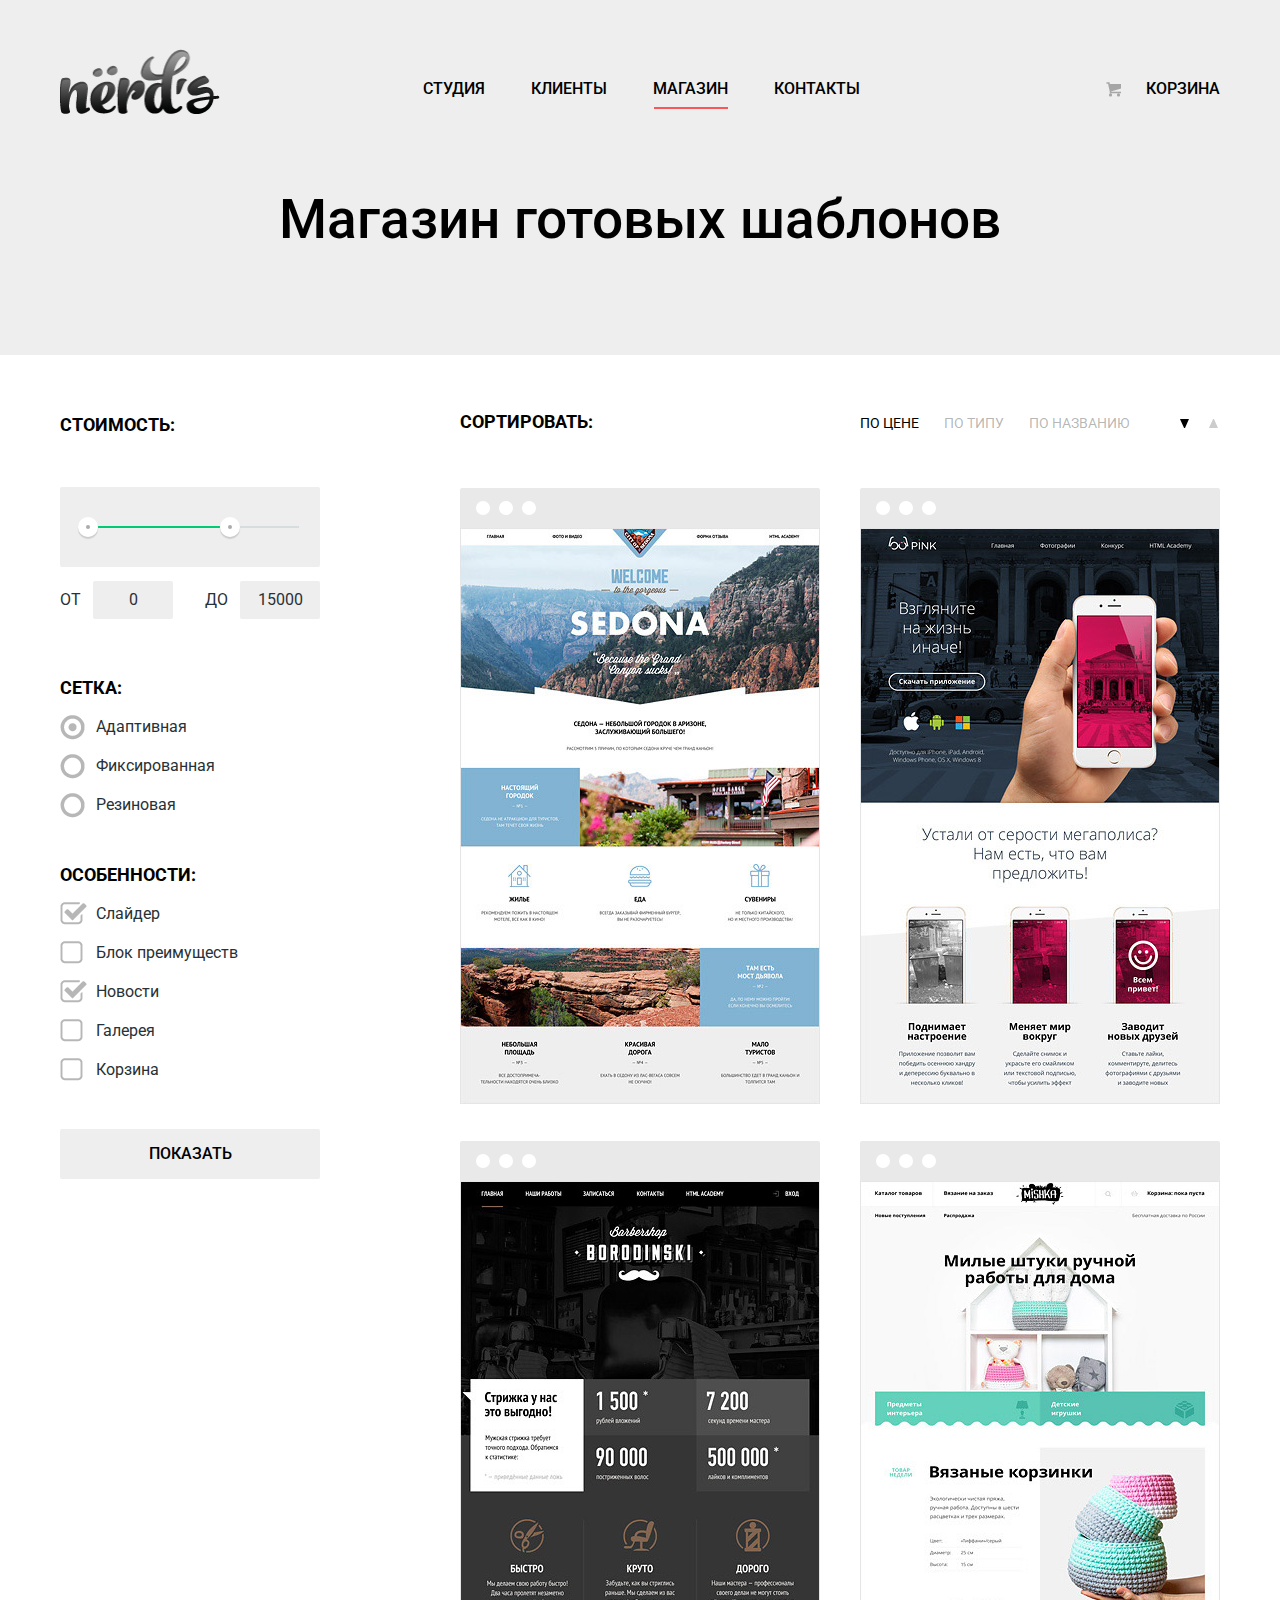
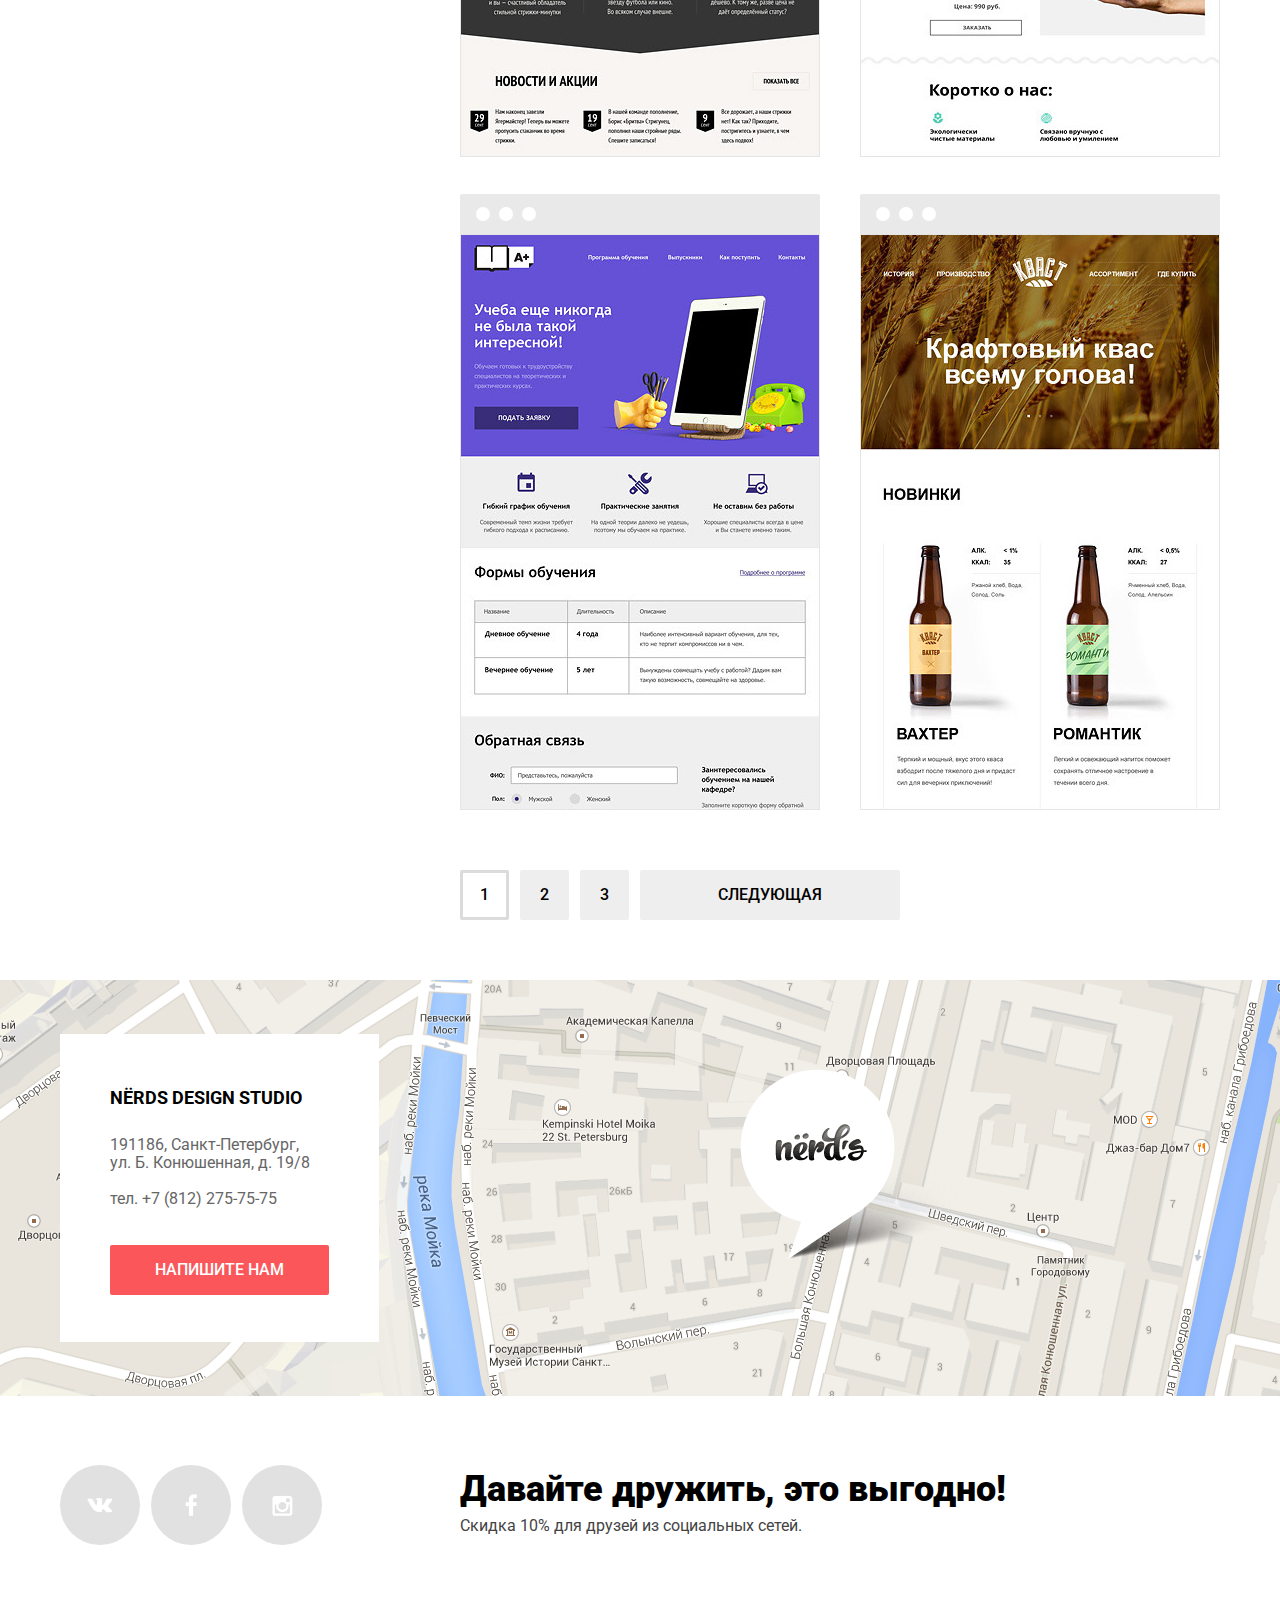
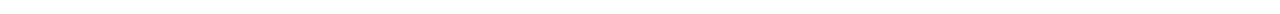
==== catalog.html @ 7534e565 "Готовый проект" ====
<!DOCTYPE html>
<html lang="ru">
  <head>
    <meta charset="utf-8">
    <title>HTML Academy: Нёрдс</title>
    <link href="https://fonts.googleapis.com/css?family=Roboto:400,500,700&amp;subset=cyrillic" rel="stylesheet">
    <link href="css/style.css" rel="stylesheet">
  </head>
  <body>

    <header>
      <div class="section  header">
        <div class="section-inner  header-inner">
          <a class="header-logo  header-logo-catalog" href="index.html">
            <img  src="img/nerds-logo.png" width="160" height="65" alt="Нёрдс">
          </a>
          <nav class="main-navigation">
            <ul>
              <li>
                <a href="#">СТУДИЯ</a>
              </li>
              <li>
                <a href="#">КЛИЕНТЫ</a>
              </li>
              <li class="active-3">
                <a>МАГАЗИН</a>
              </li>
              <li>
                <a href="#">КОНТАКТЫ</a>
              </li>
            </ul>
          </nav>
          <div class="user-block">
            <a class="login" href="#">КОРЗИНА</a>
          </div>
        </div>
      </div>
    </header>

    <main>
      <div class="section  catalog-directions">
        <div class="section-inner  catalog-subtitle">
          <h1>Магазин готовых шаблонов</h1>
        </div>
      </div>

      <div class="section  catalog">
        <div class="section-inner  catalog-inner">
          <form class="catalog-filter" action="https://echo.htmlacademy.ru" method="get">
            <fieldset class="field  range-filter">
              <legend class="heading">Стоимость:</legend>
              <div class="range-controls">
                <div class="scale">
                  <div class="bar"></div>
                </div>
                <div class="toggle  toggle-min"></div>
                <div class="toggle  toggle-max"></div>
              </div>
              <div class="price-controls">
                <label class="min-price">от
                  <input name="min-price" type="text" value="0">
                </label>
                <label class="max-price">до
                  <input name="max-price" type="text" value="15000">
                </label>
              </div>
            </fieldset>

            <fieldset class="field  selection-grid">
              <legend class="heading">Сетка:</legend>
              <ul>
                <li>
                  <label class="login-radio">
                    <input type="radio" id="feature-dot-1" name="features" checked>
                    <span class="radio-indicator  radio-indicator-1"></span>
                    Адаптивная
                  </label>
                </li>
                <li>
                  <label class="login-radio">
                    <input type="radio" id="feature-dot-2" name="features">
                    <span class="radio-indicator  radio-indicator-2"></span>
                    Фиксированная
                  </label>
                </li>
                <li>
                  <label class="login-radio">
                    <input type="radio" id="feature-dot-3" name="features">
                    <span class="radio-indicator  radio-indicator-3"></span>
                    Резиновая
                  </label>
                </li>
              </ul>
            </fieldset>

            <fieldset class="field  selection-specification">
              <legend class="heading">Особенности:</legend>
              <ul>
                <li>
                  <label class="login-checkbox">
                    <input type="checkbox" id="specification-tick-1" name="specification-1" checked>
                    <span class="checkbox-indicator  checkbox-indicator-1"></span>
                    Слайдер
                  </label>
                </li>
                <li>
                  <label class="login-checkbox">
                    <input type="checkbox" id="specification-tick-2" name="specification-2">
                    <span class="checkbox-indicator  checkbox-indicator-2"></span>
                    Блок преимуществ
                  </label>
                </li>
                <li>
                  <label class="login-checkbox">
                    <input type="checkbox" id="specification-tick-3" name="specification-3" checked>
                    <span class="checkbox-indicator  checkbox-indicator-3"></span>
                    Новости
                  </label>
                </li>
                <li>
                  <label class="login-checkbox">
                    <input type="checkbox" id="specification-tick-4" name="specification-4">
                    <span class="checkbox-indicator  checkbox-indicator-4"></span>
                    Галерея
                  </label>
                </li>
                <li>
                  <label class="login-checkbox">
                    <input type="checkbox" id="specification-tick-5" name="specification-5">
                    <span class="checkbox-indicator  checkbox-indicator-5"></span>
                    Корзина
                  </label>
                </li>
              </ul>
            </fieldset>
            <button class="button  catalog-btn" type="submit">показать</button>
          </form>

          <section class="catalog-section">
            <div class="sorting">
              <h4>Сортировать:</h4>
              <a class="activity  activity-1">По цене</a>
              <a class="activity  activity-2" href="#">По типу</a>
              <a class="activity  activity-3" href="#">По названию</a>
              <span class="icon-1  icon-1-activity"></span>
              <span class="icon-2  icon-2-activity"></span>
            </div>

            <div class="catalog-list">
              <div class="catalog-item-img">
                <div class="catalog-item-decor"></div>
                <img src="img/img-sedona.jpg" alt="SEDONA" width="360" height="567">
                <div class="catalog-item-description">
                  <a href="#">SEDONA</a>
                  <p>Информационный сайт для туристов</p>
                  <button class="button  catalog-item-buy">9 900 руб.</button>
                </div>
              </div>

              <div class="catalog-item-img">
                <div class="catalog-item-decor"></div>
                <img src="img/img-pink.jpg" alt="PINK APP" width="360" height="567">
                <div class="catalog-item-description">
                  <a href="#">PINK APP</a>
                  <p>Продуктовый лендинг приложения для iOS и Android</p>
                  <button class="button  catalog-item-buy">9 900 руб.</button>
                </div>
              </div>

              <div class="catalog-item-img">
                <div class="catalog-item-decor"></div>
                <img src="img/img-barbershop.jpg" alt="BARBERSHOP" width="360" height="567">
                <div class="catalog-item-description">
                  <a href="#">BARBERSHOP</a>
                  <p>Сайт салоны красоты. Для мужчин, да.</p>
                  <button class="button  catalog-item-buy">9 900 руб.</button>
                </div>
              </div>

              <div class="catalog-item-img">
                <div class="catalog-item-decor"></div>
                <img src="img/img-mishka.jpg" alt="MISHKA" width="360" height="567">
                <div class="catalog-item-description">
                  <a href="#">MISHKA</a>
                  <p>Интернет-магазин вязанных игрушек</p>
                  <button class="button  catalog-item-buy">9 900 руб.</button>
                </div>
              </div>

              <div class="catalog-item-img">
                <div class="catalog-item-decor"></div>
                <img src="img/img-aplus.jpg" alt="A PLUS" width="360" height="567">
                <div class="catalog-item-description">
                  <a href="#">A PLUS</a>
                  <p>Лендинг курсов повышения квалификации</p>
                  <button class="button  catalog-item-buy">9 900 руб.</button>
                </div>
              </div>

              <div class="catalog-item-img">
                <div class="catalog-item-decor"></div>
                <img src="img/img-kvast.jpg" alt="КВАСТ" width="360" height="567">
                <div class="catalog-item-description">
                  <a href="#">КВАСТ</a>
                  <p>Промо-сайт производителя крафтового кваса</p>
                  <button class="button  catalog-item-buy">9 900 руб.</button>
                </div>
              </div>
            </div>

            <div class="paginator">
                <a class="button  disabled" href="#1">1</a>
                <a class="button  current" href="#2">2</a>
                <a class="button  current" href="#3">3</a>
                <a class="button  next" href="#next">Следующая</a>
            </div>
          </section>
        </div>
      </div>
    </main>

    <footer>
      <div class="section-footer  section-footer-map"></div>
      <div class="section  footer">
        <div class="section-inner  footer-inner">
          <div class="contact-info  contact-info-inner">
            <h3 class="index-info-title">NЁRDS DESIGN STUDIO</h3>
            <p class="address">191186, Санкт-Петербург,<br>
                ул. Б. Конюшенная, д. 19/8</p>
            <p class="contact-tel">тел. +7 (812) 275-75-75</p>
            <button class="button  index-info-button">напишите нам</button>
          </div>

          <div class="footer-content">
            <p class="statement"><b>Давайте дружить, это выгодно!</b></p>
            <p class="declaration">Скидка 10% для друзей из социальных сетей.</p>
          </div>
          <div class="footer-socials">
            <a href="#" class="social-btn  social-btn-vk">В контакте</a>
            <a href="#" class="social-btn  social-btn-fb">Фейсбук</a>
            <a href="#" class="social-btn  social-btn-inst">Инстаграм</a>
          </div>
        </div>
      </div>
    </footer>

    <div class="modal-content">
      <button class="modal-content-close" type="button" title="Закрыть">Закрыть</button>
      <h2 class="modal-content-title">Напишите нам</h2>
      <form class="write-form" action="https://echo.htmlacademy.ru" method="post">
        <div class="write-form-field-1">
          <label for="text-name">Ваше имя:</label><br>
          <input type="text" id="text-name" name="name" value="" placeholder="Представьтесь, пожалуйста">
        </div>
        <div class="write-form-field-2">
          <label for="text-e-mail">Ваш e-mail:</label><br>
          <input type="text" id="text-e-mail" name="e-mail" value="" placeholder="Для отправки ответа">
        </div>
        <div class="write-form-field-3">
          <label for="text-letter">Текст письма:</label><br>
          <input type="text" id="text-letter" name="letter" value="" placeholder="В свободной форме">
        </div>
        <button class="button  write-info-button" type="submit">отправить</button>
      </form>
    </div>
    <div class="modal-overlay"></div>

    <script src="js/script.js"></script>

  </body>
</html>
---- css/style.css ----
body {
  min-width: 1200px;
  margin: 0;
  padding: 0;
  font-family: "Roboto", "Arial", sans-serif;
  color: #000000;
}

/*--------------------------------------*/

.sprite {
  background-image: url("../img/sprite.png");
  background-repeat: no-repeat;
  display: block;
}

.sprite-checkbox-of {
  width: 23px;
  height: 23px;
  background-position: -30px -30px;
}

.sprite-checkbox-on {
  width: 27px;
  height: 23px;
  background-position: -113px -30px;
}

.sprite-close-cross {
  width: 21px;
  height: 21px;
  background-position: -200px -30px;
}

.sprite-fb-icon {
  width: 12px;
  height: 22px;
  background-position: -200px -111px;
}

.sprite-fb-icon-down {
  width: 12px;
  height: 22px;
  background-position: -30px -193px;
}

.sprite-icon-basket {
  width: 15px;
  height: 15px;
  background-position: -102px -193px;
}

.sprite-insta-icon {
  width: 21px;
  height: 21px;
  background-position: -177px -193px;
}

.sprite-insta-icon-down {
  width: 21px;
  height: 21px;
  background-position: -281px -30px;
}

.sprite-radio-off {
  width: 25px;
  height: 25px;
  background-position: -272px -111px;
}

.sprite-radio-on {
  width: 25px;
  height: 25px;
  background-position: -258px -196px;
}

.sprite-sort-down {
  width: 9px;
  height: 9px;
  background-position: -30px -281px;
}

.sprite-sort-up {
  width: 9px;
  height: 9px;
  background-position: -99px -281px;
}

.sprite-vk-icon {
  width: 26px;
  height: 15px;
  background-position: -168px -281px;
}

.sprite-vk-icon-down {
  width: 26px;
  height: 15px;
  background-position: -254px -281px;
}

/*=======================index.html=====================*/

h1, h2, h3, h4, p {
  margin: 0;
  padding: 0;
}

img {
  max-width: 100%;
  height: auto;
}

.section {
  min-width: 1200px;
}

.header {
  background-color: #eeeeee;
}

.section-inner {
  width: 1160px;
  margin: 0 auto;
  padding: 0 20px;
}

.header-inner {
  border-top: 1px solid transparent;
}

.section-inner::after {
  display: table;
  content: "";
  clear: both;
}

.header-logo {
  float: left;
  width: 160px;
  height: 65px;
  margin-top: 48px;
  margin-right: 40px;
}

.header-logo-catalog:hover {
  opacity: 0.8;
}

.header-logo-catalog:active {
  opacity: 0.3;
}

/*=====================main-navigation========================*/

.main-navigation {
  float: left;
  width: 600px;
  text-align: right;
}

.main-navigation ul {
  margin: 0;
  padding: 0;
  font-size: 0;
  list-style: none;
}

.main-navigation li {
  display: inline-block;
  vertical-align: top;
  font-size: 16px;
  font-weight: 500;
  line-height: 30px;
}

.main-navigation a {
  display: block;
  margin-top: 73px;
  margin-left: 46px;
  color: #000000;
  text-decoration: none;
}

.main-navigation a:hover {
  color: #fb565a;
}

.main-navigation a:active {
  color: rgba(0, 0, 0, 0.3);
}

.main-navigation .active-3 {
  position: relative;
}

.main-navigation .active-3::after {
  position: absolute;
  content: "";
  bottom: -5px;
  right: 0px;
  width: 74px;
  height: 2px;
  background-color: #fb565a;
}

.main-navigation .active-3 a:hover {
  color: #000000;
}
/*==========================================================*/

.user-block {
  float: right;
  margin-top: 73px;
}

.login {
  position: relative;
  display: inline-block;
  vertical-align: top;
  padding-left: 50px;
  font-size: 16px;
  font-weight: 500;
  line-height: 30px;
  color: #000000;
  text-decoration: none;
}

.login:hover {
  color: #fb565a;
}

.login:active {
  color: rgba(0, 0, 0, 0.3);
}

.login::before {
  position: absolute;
  content: "";
  top: 8px;
  left: 10px;
  width: 15px;
  height: 15px;
  background: url("../img/sprite.png") no-repeat;
  background-position: -102px -193px;
  opacity: 0.3;
}

/*======================slaider=======================*/

.slider {
  margin-bottom: 80px;
  background-color: #eeeeee;
}

.slider-inner {
  position: relative;
}

.slide-toggle {
  display: none;
}

.slider-dots {
  position: absolute;
  top: 322px;
  left: 549px;
  z-index: 100;
  width: 105px;
  height: 10px;
  line-height: 0;
  text-align: center;
}

.slider-dots label {
  display: inline-block;
  vertical-align: top;
  width: 4px;
  height: 4px;
  margin: 0 12px;
  background: #ffffff;
  border: 2px solid #ffffff;
  border-radius: 50%;
  cursor: pointer;
  box-shadow: 0 0 0 5px #ffffff;
}

.slider-toggle-1:checked ~ .slider-dots label:nth-child(1),
.slider-toggle-2:checked ~ .slider-dots label:nth-child(2),
.slider-toggle-3:checked ~ .slider-dots label:nth-child(3) {
  border-color: #c1c1c1;
}

.slider-item {
  display: none;
}

.slider-toggle-1:checked ~ .slider-list .slider-item-1,
.slider-toggle-2:checked ~ .slider-list .slider-item-2,
.slider-toggle-3:checked ~ .slider-list .slider-item-3 {
  display: block;
}

.slider-item-image {
  float: right;
  width: 760px;
  height: 431px;
}

/*========================text slider=======================*/

.slider-item-text {
  padding-top: 78px;
}

.statement {
  margin: 0;
  margin-bottom: 24px;
  padding: 0;
  font-size: 55px;
  font-weight: 500;
  line-height: 55px;
  color: #000000;
}

.declaration {
  margin: 0;
  padding: 0;
  font-size: 16px;
  font-weight: 400;
  line-height: 24px;
  color: #283136;
}

.button {
  display: inline-block;
  vertical-align: top;
  padding-top: 13px;
  padding-bottom: 16px;
  font-size: 16px;
  font-weight: 500;
  font-family: "Roboto", "Arial", sans-serif;
  line-height: 18px;
  color: #ffffff;
  background-color: #fb565a;
  text-transform: uppercase;
  text-decoration: none;
  text-align: center;
  border: none;
  outline: none;
  cursor: pointer;
  border-top: 3px solid transparent;
  border-radius: 2px;
}

.button:hover {
  background-color: #e74246;
}

.button:active {
  color: rgba(255, 255, 255, 0.3);
  background-color: #d7373b;
  border-top-color: #c13135;
}

.slider-button {
  width: 240px;
  margin-top: 39px;
}

.slider-item-text-2,
.slider-item-text-3 {
  position: absolute;
}

/*======================directions=========================*/

.directions-inner::after {
  display: block;
  content: "";
  clear: both;
  height: 2px;
  background: #eeeeee;
}

.features {
  float: left;
  width: 300px;
  margin-right: 100px;
  margin-bottom: 80px;
}

.features:last-child {
  margin-right: 0;
}

.features-title {
  margin-top: 20px;
  margin-bottom: 15px;
  font-size: 24px;
  font-weight: 700;
  line-height: 30px;
}

.features p {
  margin-bottom: 31px;
  font-size: 16px;
  font-weight: 400;
  line-height: 24px;
  color: #283136;
}

.features .button {
  width: 160px;
}

.btn-apps {
  background-color: #00ca74;
}

.btn-apps:hover {
  background-color: #00bc6c;
}

.btn-apps:active {
  color: rgba(255, 255, 255, 0.3);
  background-color: #00aa62;
  border-top-color: #009958;
}

.btn-presentations {
  background-color: #efc84a;
}

.btn-presentations:hover {
  background-color: #eab534;
}

.btn-presentations:active {
  color: rgba(255, 255, 255, 0.3);
  background-color: #e5a722;
  border-top-color: #ce961f;
}

/*===================company-description============*/

.company-description-inner::after {
  display: block;
  content: "";
  clear: both;
  height: 2px;
  background: #eeeeee;
}

.index-content-left {
  float: left;
  width: 760px;
}

.index-content-left .statement {
  margin-top: 76px;
  margin-bottom: 31px;
  font-size: 45px;
  font-weight: 500;
  line-height: 45px;
}

.index-content-left .declaration {
  margin-bottom: 37px;
}

.subtitle {
  margin-bottom: 23px;
  font-size: 16px;
  font-weight: 700;
  line-height: 24px;
}

.list-description ul {
  margin: 0;
  padding: 0;
  font-size: 0;
  color: #283136;
  list-style: none;
}

.list-description li {
  position: relative;
  font-size: 16px;
  font-weight: 400;
  line-height: 24px;
}

.list {
  margin-bottom: 23px;
  padding-left: 36px;
}

.list::before {
  position: absolute;
  content: "";
  top: 11px;
  left: 1px;
  width: 25px;
  height: 2px;
  background-color: #fb565a;
}

/*==============================content-right===================*/

.index-content-right {
  float: right;
  width: 360px;
}

.index-logo {
  width: 360px;
  height: 208px;
  margin-top: 40px;
  margin-bottom: 34px;
}

.index-content-right .subtitle {
  margin-bottom: 44px;
  text-align: center;
}

.list-description-right::after {
  display: table;
  content: "";
  clear: both;
  margin-bottom: 74px;
}

.block {
  float: left;
  width: 120px;
}

.block-upper {
  margin-bottom: 19px;
}

.block-lower {
  margin-bottom: 1px;
  font-size: 16px;
  font-weight: 400;
  line-height: 18px;
  color: #283136;
}

/*=============================partners========================*/

.partners {
  margin-bottom: 80px;
}

.partners-inner::after {
  display: block;
  content: "";
  clear: both;
  height: 2px;
  margin-top: 44px;
  background-color: #eeeeee;
}

.partners-logo {
  display: inline-block;
  vertical-align: top;
  opacity: 0.2;
}

.line {
  display: inline-block;
  vertical-align: top;
  width: 2px;
  height: 52px;
  margin-top: 64px;
  background: #eeeeee;
}

.partners-logo:hover {
  opacity: 1;
}

.partners-logo:active {
  opacity: 0.1;
}

.partners-logo-1 {
  width: 199px;
  height: 68px;
  margin-top: 62px;
  margin-left: 31px;
  margin-right: 46px;
}

.partners-logo-2 {
  width: 209px;
  height: 86px;
  margin-top: 46px;
  margin-left: 41px;
  margin-right: 40px;
}

.partners-logo-3 {
  width: 185px;
  height: 52px;
  margin-top: 65px;
  margin-left: 53px;
  margin-right: 52px;
}

.partners-logo-4 {
  width: 173px;
  height: 84px;
  margin-top: 52px;
  margin-left: 59px;
}

/*================footer-map========================*/

.section-footer-map {
  height: 416px;
  background: url("../img/map-marker.png") center top no-repeat;
}

/*================footer-map-inner========================*/

.footer-inner {
  position: relative;
  padding-top: 69px;
  padding-bottom: 69px;
}

.footer-inner::after {
  display: table;
  content: "";
  clear: both;
}

.contact-info {
  position: absolute;
  top: -362px;
  z-index: 5;
  width: 319px;
  height: 308px;
  padding: 0 50px;
  padding-top: 49px;
  background: #ffffff;
  box-sizing: border-box;
}

.index-info-title {
  margin-bottom: 23px;
  font-size: 18px;
  font-weight: 700;
  line-height: 30px;
}

.contact-info p {
  font-size: 16px;
  font-weight: 400;
  line-height: 18px;
  color: #666666;
}

.address {
  margin-bottom: 18px;
}

.contact-tel {
  margin-bottom: 37px;
}

.index-info-button {
  width: 100%;
}

/*====================footer-socials====================*/

.footer-content {
  float: right;
  width: 760px;
  margin-top: 6px;
}

.footer-content .statement {
  margin-bottom: 8px;
  font-size: 36px;
  font-weight: 700;
  line-height: 36px;
}

.footer-content .declaration {
  font-size: 16px;
  font-weight: 400;
  line-height: 22px;
  color: #444444;
}

.footer-socials {
  width: 280px;
  text-align: center;
}

.social-btn {
  float: left;
  width: 80px;
  height: 80px;
  margin-right: 11px;
  font-size: 0;
  background: #e1e1e1 url("../img/sprite.png") no-repeat center;
  text-decoration: none;
  border-radius: 50%;
}

.social-btn:hover {
  background-color: #e74246;
}

.social-btn:active {
  background-color: #d7373b;
}

.social-btn-vk {
  background-position: -141px -248px;
}

.social-btn-vk:active {
  background-position: -227px -248px;
}

.social-btn-fb {
  background-position: -166px -82px;
}

.social-btn-fb:active {
  background-position: 4px -164px;
}

.social-btn-inst {
  background-position: -147px -163px;
}

.social-btn-inst:active {
  background-position: -251px 0;
}

/*=============================modal-content======================*/

.modal-content {
  position: fixed;
  left: 50%;
  top: 0;
  z-index: 100;
  width: 960px;
  min-height: 590px;
  margin-left: -481px;
  padding-top: 67px;
  padding-left: 100px;
  padding-right: 100px;
  background: #ffffff;
  box-sizing: border-box;
  box-shadow: 0 20px 40px rgba(0, 1, 1, 0.75);
  display: none;
}

.modal-content-show {
  display: block;
}

.modal-content-close {
  position: absolute;
  top: 78px;
  right: 90px;
  width: 21px;
  height: 21px;
  font-size: 0;
  background: url("../img/sprite.png") no-repeat;
  background-position: -200px -30px;
  border: 0;
  outline: 0;
  cursor: pointer;
  opacity: 0.3;
}

.modal-content-close:hover {
  opacity: 1;
}

.modal-content-close:active {
  opacity: 0.1;
}

/*---------------------------------------------------*/

.modal-content-title {
  margin-bottom: 39px;
  font-size: 45px;
  font-weight: 500;
  line-height: 45px;
}

.write-form-field-1 label,
.write-form-field-2 label,
.write-form-field-3 label {
  font-size: 16px;
  font-weight: 700;
  line-height: 18px;
}

.write-form input {
  font-size: 16px;
  font-weight: 400;
  font-family: "Roboto", "Arial", sans-serif;
  line-height: 18px;
  color: #444444;
  border: 2px solid #d7dcde;
  box-sizing: border-box;
  border-radius: 2px;
  outline: none;
}

.write-form-field-1 input,
.write-form-field-2 input {
  width: 360px;
  min-height: 50px;
  margin-top: 9px;
  margin-bottom: 33px;
  padding: 0 12px;
}

.write-form-field-1 {
  float: left;
}

.write-form-field-2 {
  float: right;
}

.write-form-field-3 {
  clear: both;
  width: 100%;
}

.write-form-field-3 input {
  width: 100%;
  margin-top: 9px;
  padding: 0 12px;
  padding-top: 11px;
  padding-bottom: 85px;
}

.write-info-button {
  width: 260px;
  margin-top: 47px;
}

.write-form input:hover {
  border: 2px solid #b4b9bb;
}

.write-form input:focus {
  border: 2px solid #000000;
}

/*==============================overlay=====================*/

.modal-overlay {
  position: fixed;
  top: 0;
  left: 0;
  z-index: 10;
  width: 100%;
  height: 100%;
  background: rgba(0, 0, 0, 0.5);
  display: none;
}

/*=======================catalog.html=========================*/

.catalog-directions {
  background-color: #eeeeee;
  box-sizing: border-box;
}

.catalog-subtitle h1 {
  padding-top: 78px;
  padding-bottom: 108px;
  font-size: 55px;
  font-weight: 500;
  line-height: 55px;
  text-align: center;
}

/*=======================catalog-filter====================*/

.catalog-filter {
  float: left;
  min-height: 300px;
  padding-bottom: 30px;
}

.field {
  margin: 0;
  padding: 0;
  border: none;
  outline: none;
}

.heading {
  padding: 0px;
  font-size: 18px;
  font-weight: 700;
  text-transform: uppercase;
}

/*======================range-filter=================*/

.range-filter {
  width: 260px;
  margin-top: 59px;
  margin-bottom: 58px;
}

.range-controls {
  position: relative;
  margin-top: 52px;
  margin-bottom: 14px;
  padding-top: 39px;
  padding-bottom: 39px;
  padding-left: 21px;
  padding-right: 21px;
  background: #eeeeee;
  border-radius: 2px;
}

.range-controls .scale {
  height: 2px;
  background: #d7dcde;
}

.range-controls .bar {
  width: 139px;
  height: 2px;
  background: #00ca74;
}

.range-controls .toggle {
  position: absolute;
  top: 30px;
  left: 0px;
  width: 4px;
  height: 4px;
  background: #ababab;
  border: 8px solid #fff;
  border-radius: 50%;
  cursor: pointer;
  box-shadow: 0 2px 1px 0 #cccdcd;
}

.range-controls .toggle-min {
  left: 18px;
}

.range-controls .toggle-max {
  left: 160px;
}

.price-controls {
  font-size: 0;
}

.price-controls label {
  display: inline-block;
  vertical-align: middle;
  width: 50%;
  font-size: 16px;
  font-weight: 400;
  color: #283136;
  text-transform: uppercase;
}

.max-price {
  text-align: right;
}

.price-controls input {
  width: 60px;
  margin-left: 8px;
  padding: 8px 10px;
  font-size: 16px;
  font-weight: 400;
  line-height: 22px;
  font-family: "Roboto", "Arial", sans-serif;
  font-style: normal;
  color: #283136;
  background: #eeeeee;
  border: none;
  text-align: center;
  outline: none;
  border-radius: 2px;
}

/*==========selection-grid  selection-specification=============*/

.field ul {
  margin: 0;
  padding: 0;
  font-size: 0;
  list-style: none;
}

.field li {
  margin-bottom: 19px;
  font-size: 16px;
  line-height: 20px;
}

.selection-grid label,
.selection-specification label {
  color: #283136;
}

.selection-grid legend,
.selection-specification legend {
  margin-bottom: 19px;
}

.selection-grid {
  margin-bottom: 30px;
}

.selection-specification {
  margin-bottom: 30px;
}

.login-radio input[type="radio"],
.login-checkbox input[type="checkbox"] {
  display: none;
}

.login-radio,
.login-checkbox {
  position: relative;
  padding-left: 36px;
  cursor: pointer;
}

.login-radio:hover,
.login-checkbox:hover {
  color: #000000;
}

/*=========================radio  checkbox======================*/

.radio-indicator {
  position: absolute;
  top: -2px;
  left: 0px;
  width: 25px;
  height: 25px;
  background: url("../img/sprite.png") no-repeat;
  background-position: -272px -111px;
  opacity: 0.4;
}

.radio-indicator:hover {
  opacity: 1;
}

.login-radio input[type="radio"]:checked + .radio-indicator {
  background-position: -258px -196px;
}

.checkbox-indicator {
  position: absolute;
  top: -2px;
  left: 0px;
  width: 27px;
  height: 25px;
  background: url("../img/sprite.png") no-repeat;
  background-position: -30px -30px;
  opacity: 0.4;
}

.checkbox-indicator:hover {
  opacity: 1;
}

.login-checkbox input[type="checkbox"]:checked + .checkbox-indicator {
  background-position: -113px -30px;
}

/*===============================.catalog-btn=======================*/

.catalog-btn {
  width: 260px;
  color: #000000;
  background-color: #eeeeee;
}

.catalog-btn:hover {
  background-color: #dfdfdf;
}

.catalog-btn:active {
  border-top-color: #bfbfbf;
  color: rgba(0, 0, 0, 0.3);
  background-color: #d5d5d5;
}

/*=========================catalog-section=========================*/

.catalog-section {
  float: right;
  width: 760px;
  padding-top: 58px;
}

.sorting {
  width: 100%;
  min-height: 10px;
  font-size: 0;
  margin-bottom: 20px;
  text-transform: uppercase;
  box-sizing: border-box;
}

.sorting h4,
.sorting a,
.sorting span {
  display: inline-block;
  vertical-align: bottom;
}

.sorting h4 {
  margin-right: 267px;
  font-size: 18px;
  font-weight: 700;
  line-height: 18px;
}

.sorting a {
  margin-right: 25px;
  font-size: 14px;
  font-weight: 400;
  line-height: 15px;
  text-decoration: none;
}

.activity-2,
.activity-3 {
  color: rgba(0, 0, 0, 0.3);
}

.activity-2:hover,
.activity-3:hover {
  color: rgba(0, 0, 0, 0.6);
}

.activity-2:active,
.activity-3:active {
  color: rgba(0, 0, 0, 1);
}

.sorting span {
  content: "";
  width: 9px;
  height: 9px;
  margin-bottom: 3px;
  cursor: pointer;
}

.sorting .icon-1 {
  margin-left: 25px;
  margin-right: 20px;
  background: url("../img/sprite.png") no-repeat;
  background-position: -30px -281px;
}

.sorting .icon-2 {
  background: url("../img/sprite.png") no-repeat;
  background-position: -99px -281px;
  opacity: 0.2;
}

.sorting .icon-1:hover,
.sorting .icon-2:hover {
  opacity: 0.4;
}

.sorting .icon-1:active,
.sorting .icon-2:active {
  opacity: 1;
}

/*========================catalog-list==========================*/

.catalog-list {
  min-height: 300px;
  font-size: 0;
}

/*---------------------------------*/

.catalog-item-img {
  position: relative;
  display: inline-block;
  vertical-align: top;
  width: 360px;
  height: 576px;
  margin-right: 40px;
  margin-top: 77px;
  box-sizing: border-box;
}

.catalog-item-img:nth-child(2n){
  margin-right: 0;
}

.catalog-item-decor {
  position: absolute;
  top: -40px;
  z-index: 100;
  width: 360px;
  height: 40px;
  border-radius: 2px 2px 0 0;
  background-color: #e9e9e9;
  transition: background-color .3s linear;
}

.catalog-item-decor:after,
.catalog-item-decor:before {
  position: absolute;
  display: block;
  top: 13px;
  content: "";
  width: 14px;
  height: 14px;
  background-color: #ffffff;
  border-radius: 50%;
}

.catalog-item-decor:after {
  left: 16px;
}

.catalog-item-decor:before {
  left: 39px;
  box-shadow: 23px 0 0 0 #ffffff;
}

.catalog-item-description {
  position: absolute;
  bottom: 0px;
  left: 0px;
  display: block;
  width: 100%;
  height: 231px;
  padding: 31px 67px;
  background-color: #eeeeee;
  opacity: 0;
  text-align: center;
  box-sizing: border-box;
  transition: opacity .5s linear;
}

.catalog-item-description a {
  font: 700 18px/23px "Roboto", "Arial", sans-serif;
  color: #000000;
  text-transform: uppercase;
  text-decoration: none;
}

.catalog-item-description p {
  overflow: hidden;
  margin-top: 18px;
  font: 400 16px/18px "Roboto", "Arial", sans-serif;
  color: #666666;
}

.catalog-item-buy {
  position: absolute;
  left: 80px;
  bottom: 43px;
  display: block;
  width: 200px;
  font: 500 16px/18px "Roboto", "Arial", sans-serif;
}

.catalog-item-buy:active {
  color: #ffffff;
}

.catalog-item-img:hover {
  box-shadow: 0 6px 15px rgba(0, 1, 1, 0.25);
}

.catalog-item-img:hover .catalog-item-description {
  opacity: 1;
}

.catalog-item-img:hover .catalog-item-decor {
  background-color: #4d4d4d;
}

/*===========================paginator=====================*/

.paginator {
  clear: both;
  width: 100%;
  margin-top: 60px;
  margin-bottom: 60px;
  box-sizing: border-box;
  font-size: 0;
}

.paginator a {
  margin-right: 11px;
  padding-right: 20px;
  padding-left: 20px;
  color: #000000;
  background-color: #eeeeee;
}

.paginator .disabled {
  padding-top: 13px;
  padding-right: 17px;
  padding-left: 17px;
  padding-bottom: 13px;
  border: 3px solid #dbdbdb;
  background-color: #ffffff;
}

.paginator .next {
  padding-right: 78px;
  padding-left: 78px;
}

.paginator .current:hover,
.paginator .next:hover {
  background-color: #dfdfdf;
}

.paginator .current:active,
.paginator .next:active {
  border-top-color: #bfbfbf;
  color: rgba(0, 0, 0, 0.3);
  background-color: #d5d5d5;
}

.paginator .disabled:active {
  color: #000000;
}
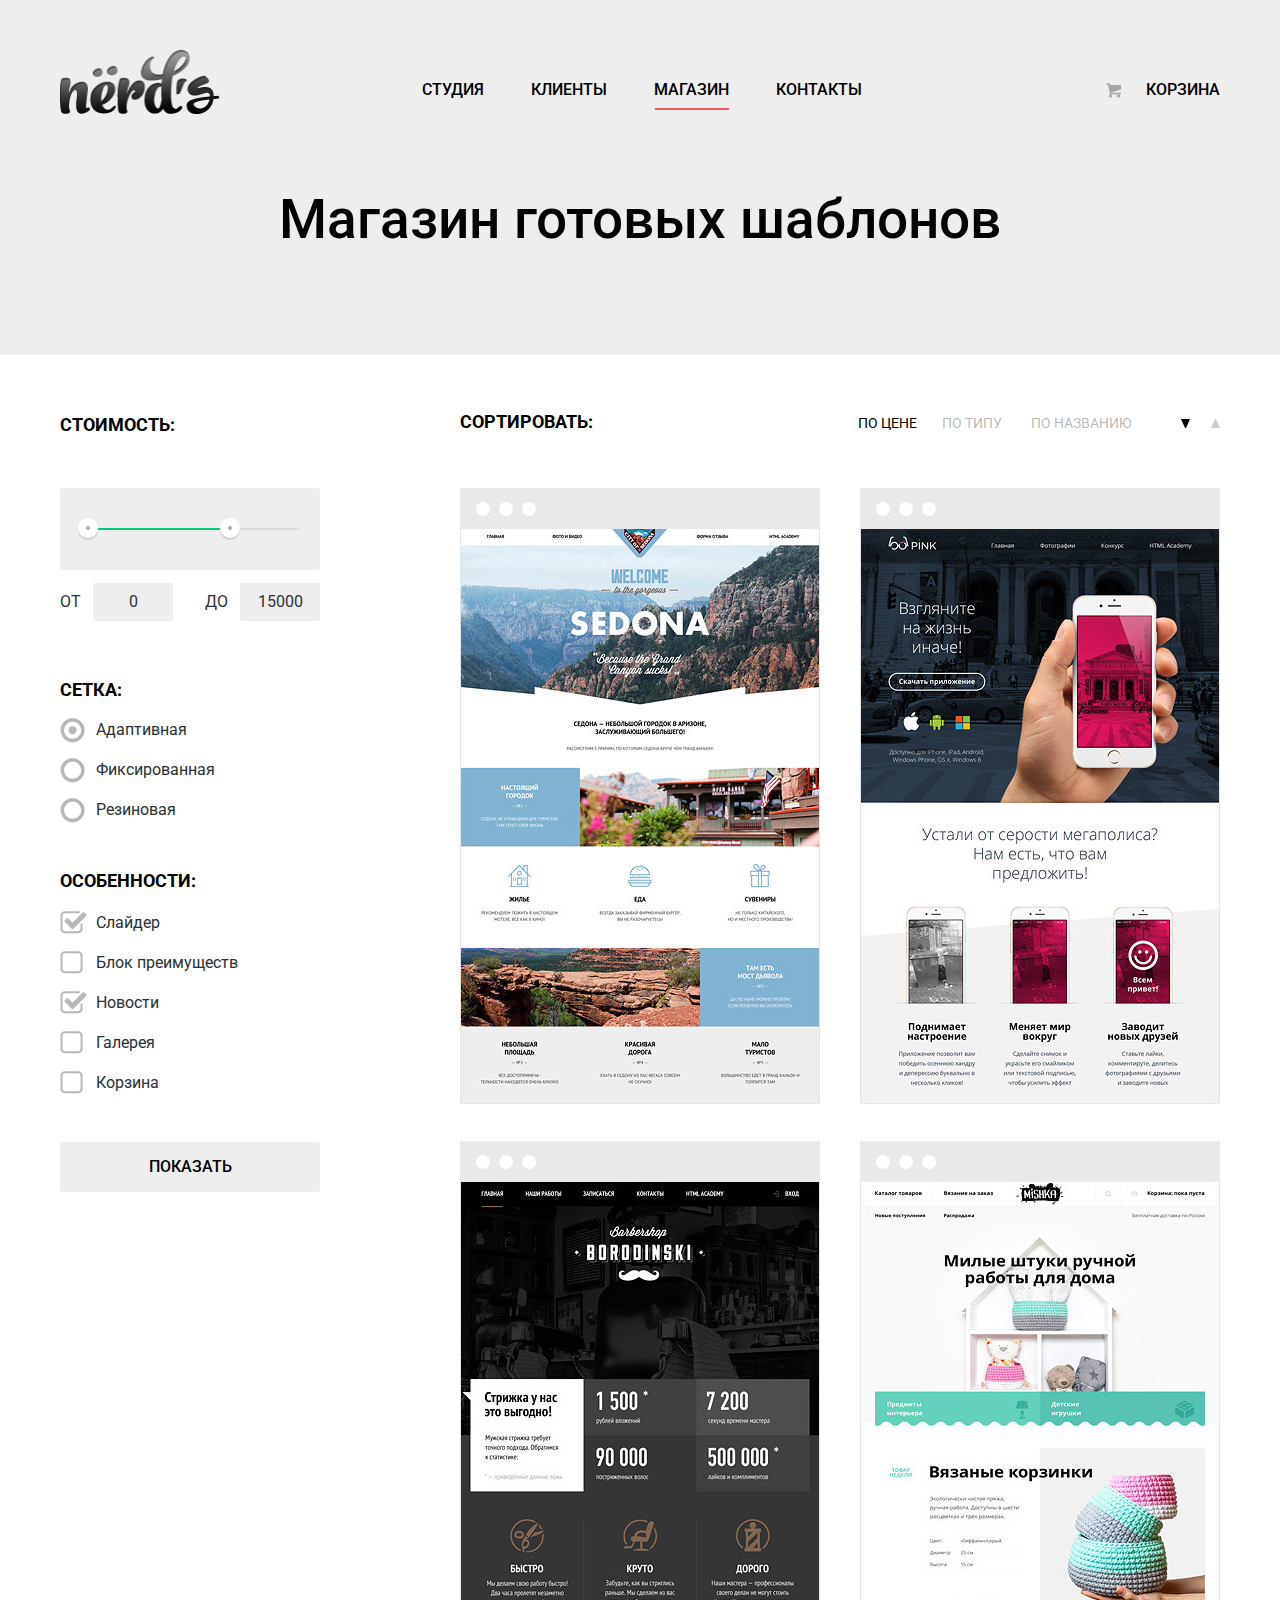
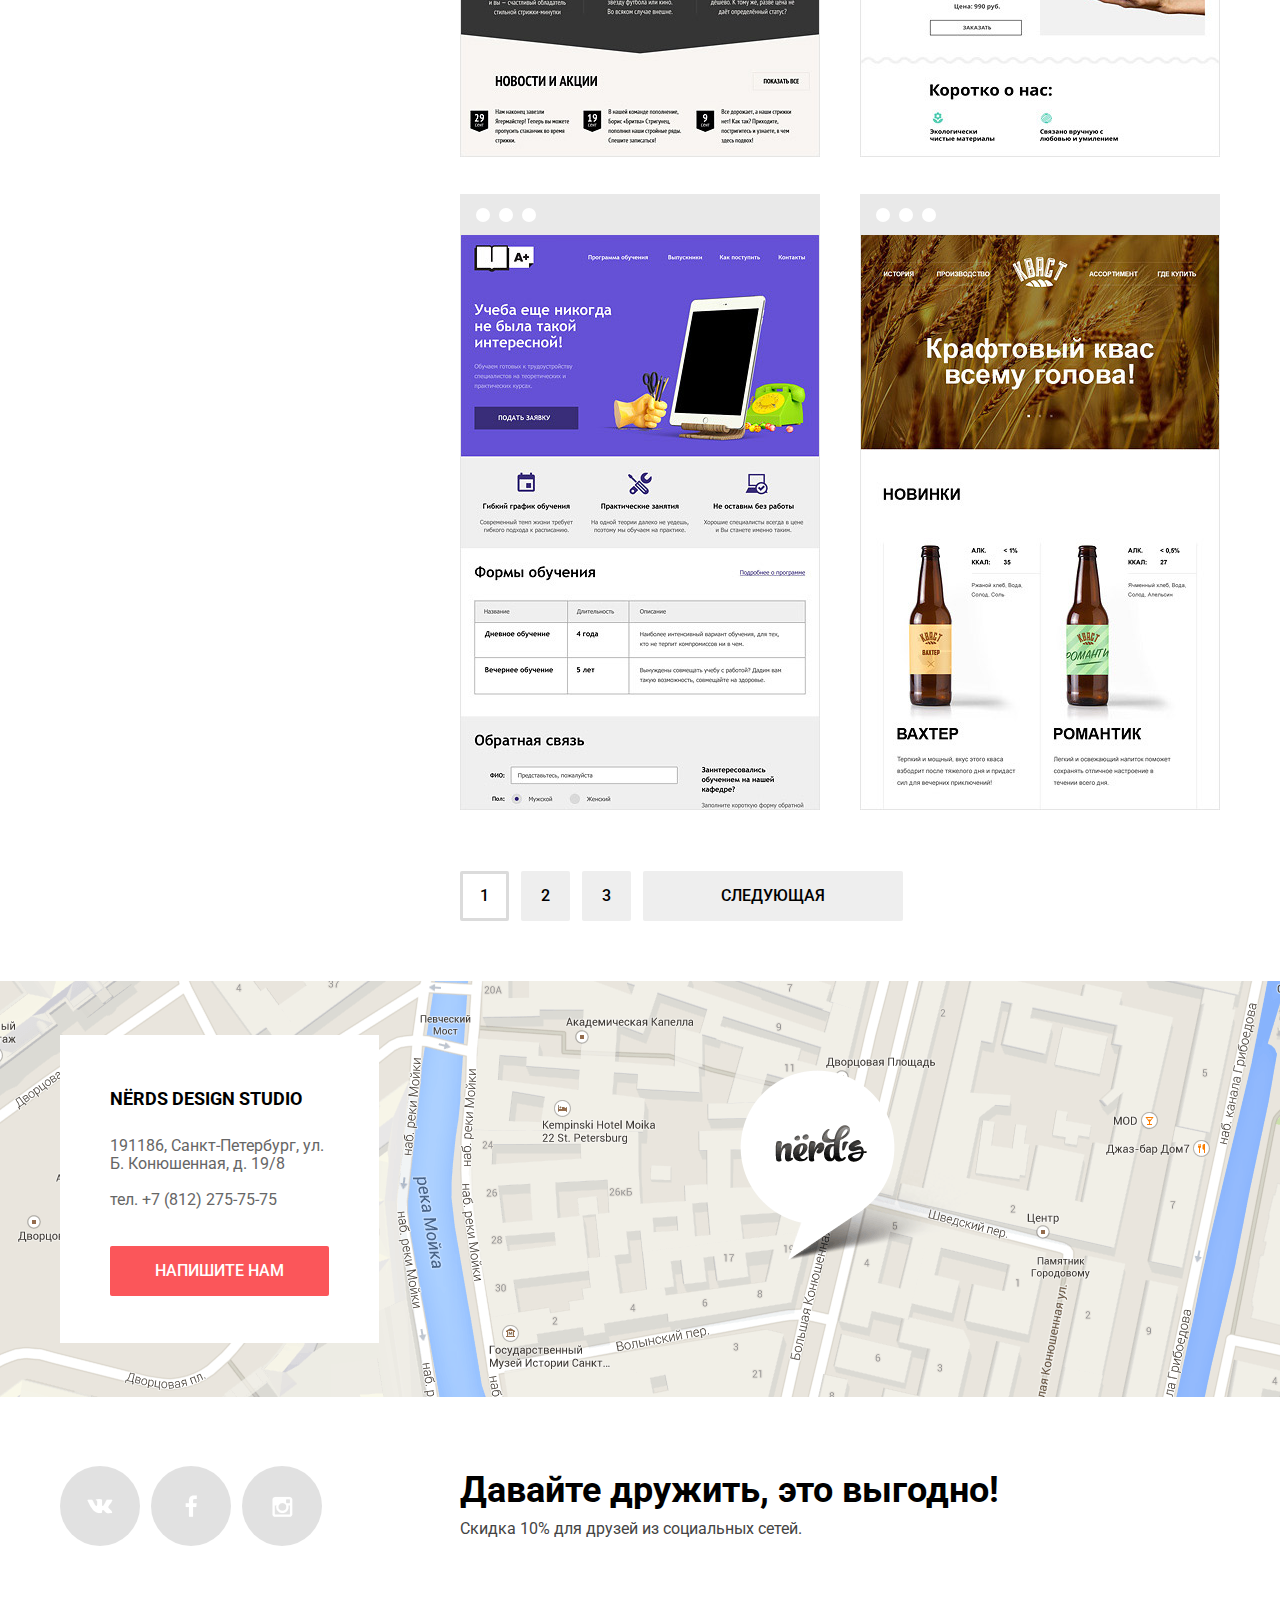
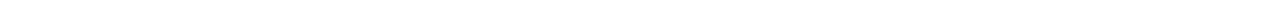
==== commit a8ff64b6: "Исправления" ====
--- a/catalog.html
+++ b/catalog.html
@@ -4,6 +4,7 @@
     <meta charset="utf-8">
     <title>HTML Academy: Нёрдс</title>
     <link href="https://fonts.googleapis.com/css?family=Roboto:400,500,700&amp;subset=cyrillic" rel="stylesheet">
+    <link href="css/normalize.css" rel="stylesheet">
     <link href="css/style.css" rel="stylesheet">
   </head>
   <body>
@@ -138,18 +139,26 @@
 
           <section class="catalog-section">
             <div class="sorting">
-              <h4>Сортировать:</h4>
-              <a class="activity  activity-1">По цене</a>
-              <a class="activity  activity-2" href="#">По типу</a>
-              <a class="activity  activity-3" href="#">По названию</a>
-              <span class="icon-1  icon-1-activity"></span>
-              <span class="icon-2  icon-2-activity"></span>
+              <div class="sorting-heading">
+                <h4>Сортировать:</h4>
+              </div>
+              <div class="sorting-activity">
+                <a class="activity  activity-1">По цене</a>
+                <a class="activity  activity-2" href="#">По типу</a>
+                <a class="activity  activity-3" href="#">По названию</a>
+              </div>
+              <div class="sorting-icon">
+                <span class="icon  icon-1"></span>
+                <span class="icon  icon-2"></span>
+              </div>
             </div>
 
             <div class="catalog-list">
-              <div class="catalog-item-img">
-                <div class="catalog-item-decor"></div>
-                <img src="img/img-sedona.jpg" alt="SEDONA" width="360" height="567">
+
+              <div class="catalog-item">
+                <div class="catalog-item-img">
+                  <img src="img/img-sedona.jpg" alt="SEDONA" width="360" height="576">
+                </div>
                 <div class="catalog-item-description">
                   <a href="#">SEDONA</a>
                   <p>Информационный сайт для туристов</p>
@@ -157,9 +166,10 @@
                 </div>
               </div>
 
-              <div class="catalog-item-img">
-                <div class="catalog-item-decor"></div>
-                <img src="img/img-pink.jpg" alt="PINK APP" width="360" height="567">
+              <div class="catalog-item">
+                <div class="catalog-item-img">
+                  <img src="img/img-pink.jpg" alt="PINK APP" width="360" height="576">
+                </div>
                 <div class="catalog-item-description">
                   <a href="#">PINK APP</a>
                   <p>Продуктовый лендинг приложения для iOS и Android</p>
@@ -167,9 +177,10 @@
                 </div>
               </div>
 
-              <div class="catalog-item-img">
-                <div class="catalog-item-decor"></div>
-                <img src="img/img-barbershop.jpg" alt="BARBERSHOP" width="360" height="567">
+              <div class="catalog-item">
+                <div class="catalog-item-img">
+                  <img src="img/img-barbershop.jpg" alt="BARBERSHOP" width="360" height="576">
+                </div>
                 <div class="catalog-item-description">
                   <a href="#">BARBERSHOP</a>
                   <p>Сайт салоны красоты. Для мужчин, да.</p>
@@ -177,9 +188,10 @@
                 </div>
               </div>
 
-              <div class="catalog-item-img">
-                <div class="catalog-item-decor"></div>
-                <img src="img/img-mishka.jpg" alt="MISHKA" width="360" height="567">
+              <div class="catalog-item">
+                <div class="catalog-item-img">
+                  <img src="img/img-mishka.jpg" alt="MISHKA" width="360" height="576">
+                </div>
                 <div class="catalog-item-description">
                   <a href="#">MISHKA</a>
                   <p>Интернет-магазин вязанных игрушек</p>
@@ -187,9 +199,10 @@
                 </div>
               </div>
 
-              <div class="catalog-item-img">
-                <div class="catalog-item-decor"></div>
-                <img src="img/img-aplus.jpg" alt="A PLUS" width="360" height="567">
+              <div class="catalog-item">
+                <div class="catalog-item-img">
+                  <img src="img/img-aplus.jpg" alt="A PLUS" width="360" height="576">
+                </div>
                 <div class="catalog-item-description">
                   <a href="#">A PLUS</a>
                   <p>Лендинг курсов повышения квалификации</p>
@@ -197,9 +210,10 @@
                 </div>
               </div>
 
-              <div class="catalog-item-img">
-                <div class="catalog-item-decor"></div>
-                <img src="img/img-kvast.jpg" alt="КВАСТ" width="360" height="567">
+              <div class="catalog-item">
+                <div class="catalog-item-img">
+                  <img src="img/img-kvast.jpg" alt="КВАСТ" width="360" height="576">
+                </div>
                 <div class="catalog-item-description">
                   <a href="#">КВАСТ</a>
                   <p>Промо-сайт производителя крафтового кваса</p>
@@ -209,10 +223,10 @@
             </div>
 
             <div class="paginator">
-                <a class="button  disabled" href="#1">1</a>
-                <a class="button  current" href="#2">2</a>
-                <a class="button  current" href="#3">3</a>
-                <a class="button  next" href="#next">Следующая</a>
+              <a class="button  disabled">1</a>
+              <a class="button  current" href="#2">2</a>
+              <a class="button  current" href="#3">3</a>
+              <a class="button  next" href="#next">Следующая</a>
             </div>
           </section>
         </div>
@@ -225,20 +239,19 @@
         <div class="section-inner  footer-inner">
           <div class="contact-info  contact-info-inner">
             <h3 class="index-info-title">NЁRDS DESIGN STUDIO</h3>
-            <p class="address">191186, Санкт-Петербург,<br>
-                ул. Б. Конюшенная, д. 19/8</p>
+            <p class="address">191186, Санкт-Петербург, ул. Б. Конюшенная, д. 19/8</p>
             <p class="contact-tel">тел. +7 (812) 275-75-75</p>
             <button class="button  index-info-button">напишите нам</button>
           </div>
 
           <div class="footer-content">
-            <p class="statement"><b>Давайте дружить, это выгодно!</b></p>
+            <p class="statement">Давайте дружить, это выгодно!</p>
             <p class="declaration">Скидка 10% для друзей из социальных сетей.</p>
           </div>
           <div class="footer-socials">
-            <a href="#" class="social-btn  social-btn-vk">В контакте</a>
-            <a href="#" class="social-btn  social-btn-fb">Фейсбук</a>
-            <a href="#" class="social-btn  social-btn-inst">Инстаграм</a>
+            <a class="social-btn  social-btn-vk" href="#">В контакте</a>
+            <a class="social-btn  social-btn-fb" href="#">Фейсбук</a>
+            <a class="social-btn  social-btn-inst" href="#">Инстаграм</a>
           </div>
         </div>
       </div>
@@ -249,16 +262,16 @@
       <h2 class="modal-content-title">Напишите нам</h2>
       <form class="write-form" action="https://echo.htmlacademy.ru" method="post">
         <div class="write-form-field-1">
-          <label for="text-name">Ваше имя:</label><br>
-          <input type="text" id="text-name" name="name" value="" placeholder="Представьтесь, пожалуйста">
+          <label for="text-name">Ваше имя:</label>
+          <input type="text" id="text-name" name="name" value="" placeholder="Представьтесь, пожалуйста" required autofocus>
         </div>
         <div class="write-form-field-2">
-          <label for="text-e-mail">Ваш e-mail:</label><br>
-          <input type="text" id="text-e-mail" name="e-mail" value="" placeholder="Для отправки ответа">
+          <label for="text-e-mail">Ваш e-mail:</label>
+          <input type="email" id="text-e-mail" name="e-mail" value="" placeholder="Для отправки ответа" required>
         </div>
         <div class="write-form-field-3">
-          <label for="text-letter">Текст письма:</label><br>
-          <input type="text" id="text-letter" name="letter" value="" placeholder="В свободной форме">
+          <label for="text-letter">Текст письма:</label>
+          <input type="text" id="text-letter" name="letter" value="" placeholder="В свободной форме" required>
         </div>
         <button class="button  write-info-button" type="submit">отправить</button>
       </form>
--- a/css/style.css
+++ b/css/style.css
@@ -101,11 +101,6 @@
 
 /*=======================index.html=====================*/
 
-h1, h2, h3, h4, p {
-  margin: 0;
-  padding: 0;
-}
-
 img {
   max-width: 100%;
   height: auto;
@@ -143,6 +138,10 @@
   margin-right: 40px;
 }
 
+.header-logo img {
+  width: 161px;
+}
+
 .header-logo-catalog:hover {
   opacity: 0.8;
 }
@@ -155,7 +154,7 @@
 
 .main-navigation {
   float: left;
-  width: 600px;
+  width: 602px;
   text-align: right;
 }
 
@@ -176,12 +175,16 @@
 
 .main-navigation a {
   display: block;
-  margin-top: 73px;
-  margin-left: 46px;
+  margin-top: 74px;
+  margin-left: 47px;
   color: #000000;
   text-decoration: none;
 }
 
+.main-navigation-contact {
+  margin-left: 1px;
+}
+
 .main-navigation a:hover {
   color: #fb565a;
 }
@@ -196,22 +199,23 @@
 
 .main-navigation .active-3::after {
   position: absolute;
-  content: "";
   bottom: -5px;
   right: 0px;
+  content: "";
   width: 74px;
   height: 2px;
   background-color: #fb565a;
 }
 
-.main-navigation .active-3 a:hover {
+.active-3 a:hover {
   color: #000000;
 }
 /*==========================================================*/
 
 .user-block {
   float: right;
-  margin-top: 73px;
+  max-width: 160px;
+  margin-top: 74px;
 }
 
 .login {
@@ -236,9 +240,9 @@
 
 .login::before {
   position: absolute;
-  content: "";
   top: 8px;
   left: 10px;
+  content: "";
   width: 15px;
   height: 15px;
   background: url("../img/sprite.png") no-repeat;
@@ -315,7 +319,7 @@
 
 .statement {
   margin: 0;
-  margin-bottom: 24px;
+  margin-bottom: 26px;
   padding: 0;
   font-size: 55px;
   font-weight: 500;
@@ -395,7 +399,7 @@
 }
 
 .features-title {
-  margin-top: 20px;
+  margin-top: 21px;
   margin-bottom: 15px;
   font-size: 24px;
   font-weight: 700;
@@ -403,7 +407,7 @@
 }
 
 .features p {
-  margin-bottom: 31px;
+  margin-bottom: 32px;
   font-size: 16px;
   font-weight: 400;
   line-height: 24px;
@@ -454,23 +458,23 @@
 
 .index-content-left {
   float: left;
-  width: 760px;
+  width: 660px;
 }
 
 .index-content-left .statement {
-  margin-top: 76px;
-  margin-bottom: 31px;
+  margin-top: 74px;
+  margin-bottom: 33px;
   font-size: 45px;
   font-weight: 500;
   line-height: 45px;
 }
 
 .index-content-left .declaration {
-  margin-bottom: 37px;
+  margin-bottom: 39px;
 }
 
 .subtitle {
-  margin-bottom: 23px;
+  margin-bottom: 24px;
   font-size: 16px;
   font-weight: 700;
   line-height: 24px;
@@ -492,15 +496,15 @@
 }
 
 .list {
-  margin-bottom: 23px;
+  margin-bottom: 24px;
   padding-left: 36px;
 }
 
 .list::before {
   position: absolute;
-  content: "";
   top: 11px;
   left: 1px;
+  content: "";
   width: 25px;
   height: 2px;
   background-color: #fb565a;
@@ -517,11 +521,12 @@
   width: 360px;
   height: 208px;
   margin-top: 40px;
-  margin-bottom: 34px;
+  margin-bottom: 36px;
 }
 
 .index-content-right .subtitle {
-  margin-bottom: 44px;
+  margin-bottom: 41px;
+  padding-left: 3px;
   text-align: center;
 }
 
@@ -529,16 +534,26 @@
   display: table;
   content: "";
   clear: both;
-  margin-bottom: 74px;
+  margin-bottom: 75px;
 }
 
 .block {
   float: left;
-  width: 120px;
+  width: 119px;
 }
 
 .block-upper {
   margin-bottom: 19px;
+  font-size: 45px;
+  font-weight: 700;
+  line-height: 45px;
+}
+
+.block-upper span {
+  vertical-align: top;
+  font-size: 27px;
+  font-weight: 700;
+  line-height: 27px;
 }
 
 .block-lower {
@@ -560,69 +575,98 @@
   content: "";
   clear: both;
   height: 2px;
-  margin-top: 44px;
+  margin-top: 40px;
   background-color: #eeeeee;
 }
 
-.partners-logo {
+.partner {
+  position: relative;
   display: inline-block;
   vertical-align: top;
-  opacity: 0.2;
-}
-
-.line {
-  display: inline-block;
-  vertical-align: top;
+}
+
+.partner-1 {
+  margin-left: 31px;
+  margin-right: 93px;
+  padding-top: 62px;
+}
+
+.partner-2 {
+  margin-right: 99px;
+  padding-top: 46px;
+}
+
+.partner-3 {
+  margin-right: 117px;
+  padding-top: 65px;
+}
+
+.partner-4 {
+  padding-top: 52px;
+}
+
+.partner-1::after,
+.partner-2::after,
+.partner-3::after {
+  position: absolute;
+  content: "";
   width: 2px;
   height: 52px;
-  margin-top: 64px;
   background: #eeeeee;
 }
 
-.partners-logo:hover {
-  opacity: 1;
-}
-
-.partners-logo:active {
-  opacity: 0.1;
+.partner-1::after {
+  bottom: 18px;
+  right: -51px;
+}
+
+.partner-2::after {
+  bottom: 24px;
+  right: -46px;
+}
+
+.partner-3::after {
+  bottom: 5px;
+  right: -58px;
+}
+
+.partners-logo {
+  opacity: 0.2;
 }
 
 .partners-logo-1 {
   width: 199px;
   height: 68px;
-  margin-top: 62px;
-  margin-left: 31px;
-  margin-right: 46px;
 }
 
 .partners-logo-2 {
   width: 209px;
   height: 86px;
-  margin-top: 46px;
-  margin-left: 41px;
-  margin-right: 40px;
 }
 
 .partners-logo-3 {
   width: 185px;
   height: 52px;
-  margin-top: 65px;
-  margin-left: 53px;
-  margin-right: 52px;
 }
 
 .partners-logo-4 {
   width: 173px;
   height: 84px;
-  margin-top: 52px;
-  margin-left: 59px;
+}
+
+.partners-logo:hover {
+  opacity: 1;
+}
+
+.partners-logo:active {
+  opacity: 0.1;
 }
 
 /*================footer-map========================*/
 
 .section-footer-map {
   height: 416px;
-  background: url("../img/map-marker.png") center top no-repeat;
+  background: #f1efe8 url("../img/map-marker.png") center top no-repeat;
 }
 
 /*================footer-map-inner========================*/
@@ -644,9 +688,9 @@
   top: -362px;
   z-index: 5;
   width: 319px;
-  height: 308px;
   padding: 0 50px;
-  padding-top: 49px;
+  padding-top: 31px;
+  padding-bottom: 47px;
   background: #ffffff;
   box-sizing: border-box;
 }
@@ -686,7 +730,7 @@
 }
 
 .footer-content .statement {
-  margin-bottom: 8px;
+  margin-bottom: 10px;
   font-size: 36px;
   font-weight: 700;
   line-height: 36px;
@@ -721,6 +765,7 @@
 
 .social-btn:active {
   background-color: #d7373b;
+  box-shadow: inset 0 3px rgba(0, 1, 1, 0.1);
 }
 
 .social-btn-vk {
@@ -796,7 +841,8 @@
 /*---------------------------------------------------*/
 
 .modal-content-title {
-  margin-bottom: 39px;
+  margin: 0;
+  margin-bottom: 40px;
   font-size: 45px;
   font-weight: 500;
   line-height: 45px;
@@ -805,9 +851,12 @@
 .write-form-field-1 label,
 .write-form-field-2 label,
 .write-form-field-3 label {
+  display: block;
+  width: 360px;
   font-size: 16px;
   font-weight: 700;
   line-height: 18px;
+  overflow: hidden;
 }
 
 .write-form input {
@@ -854,7 +903,7 @@
 
 .write-info-button {
   width: 260px;
-  margin-top: 47px;
+  margin-top: 48px;
 }
 
 .write-form input:hover {
@@ -886,6 +935,8 @@
 }
 
 .catalog-subtitle h1 {
+  margin: 0px;
+  padding: 0px;
   padding-top: 78px;
   padding-bottom: 108px;
   font-size: 55px;
@@ -898,6 +949,7 @@
 
 .catalog-filter {
   float: left;
+  width: 260px;
   min-height: 300px;
   padding-bottom: 30px;
 }
@@ -920,16 +972,16 @@
 
 .range-filter {
   width: 260px;
-  margin-top: 59px;
-  margin-bottom: 58px;
+  margin-top: 60px;
+  margin-bottom: 59px;
 }
 
 .range-controls {
   position: relative;
   margin-top: 52px;
-  margin-bottom: 14px;
-  padding-top: 39px;
-  padding-bottom: 39px;
+  margin-bottom: 13px;
+  padding-top: 40px;
+  padding-bottom: 40px;
   padding-left: 21px;
   padding-right: 21px;
   background: #eeeeee;
@@ -1013,7 +1065,7 @@
 }
 
 .field li {
-  margin-bottom: 19px;
+  margin-bottom: 20px;
   font-size: 16px;
   line-height: 20px;
 }
@@ -1023,17 +1075,20 @@
   color: #283136;
 }
 
-.selection-grid legend,
+.selection-grid legend {
+  margin-bottom: 20px;
+}
+
 .selection-specification legend {
-  margin-bottom: 19px;
+  margin-bottom: 21px;
 }
 
 .selection-grid {
-  margin-bottom: 30px;
+  margin-bottom: 31px;
 }
 
 .selection-specification {
-  margin-bottom: 30px;
+  margin-bottom: 29px;
 }
 
 .login-radio input[type="radio"],
@@ -1051,6 +1106,12 @@
 .login-radio:hover,
 .login-checkbox:hover {
   color: #000000;
+}
+
+.login-radio:disabled,
+.login-checkbox:disabled {
+  color: rgba(40, 49, 54, 0.3);
+  cursor: default;
 }
 
 /*=========================radio  checkbox======================*/
@@ -1070,6 +1131,10 @@
   opacity: 1;
 }
 
+.radio-indicator:disabled {
+  opacity: 0.1;
+}
+
 .login-radio input[type="radio"]:checked + .radio-indicator {
   background-position: -258px -196px;
 }
@@ -1089,6 +1154,10 @@
   opacity: 1;
 }
 
+.checkbox-indicator:disabled {
+  opacity: 0.1;
+}
+
 .login-checkbox input[type="checkbox"]:checked + .checkbox-indicator {
   background-position: -113px -30px;
 }
@@ -1122,10 +1191,32 @@
 .sorting {
   width: 100%;
   min-height: 10px;
-  font-size: 0;
   margin-bottom: 20px;
   text-transform: uppercase;
   box-sizing: border-box;
+}
+
+.sorting::after {
+  display: table;
+  content: "";
+  clear: both;
+}
+
+.sorting-heading {
+  float: left;
+  width: 160px;
+  margin-right: 40px;
+}
+
+.sorting-activity {
+  float: left;
+  width: 472px;
+  text-align: right;
+}
+
+.sorting-icon {
+  float: right;
+  max-width: 60px;
 }
 
 .sorting h4,
@@ -1136,6 +1227,7 @@
 }
 
 .sorting h4 {
+  margin: 0;
   margin-right: 267px;
   font-size: 18px;
   font-weight: 700;
@@ -1143,11 +1235,15 @@
 }
 
 .sorting a {
-  margin-right: 25px;
+  margin-left: 25px;
   font-size: 14px;
   font-weight: 400;
   line-height: 15px;
   text-decoration: none;
+}
+
+a.activity-2 {
+  margin-left: 21px;
 }
 
 .activity-2,
@@ -1174,13 +1270,12 @@
 }
 
 .sorting .icon-1 {
-  margin-left: 25px;
-  margin-right: 20px;
   background: url("../img/sprite.png") no-repeat;
   background-position: -30px -281px;
 }
 
 .sorting .icon-2 {
+  margin-left: 17px;
   background: url("../img/sprite.png") no-repeat;
   background-position: -99px -281px;
   opacity: 0.2;
@@ -1199,67 +1294,79 @@
 /*========================catalog-list==========================*/
 
 .catalog-list {
-  min-height: 300px;
   font-size: 0;
 }
 
 /*---------------------------------*/
 
-.catalog-item-img {
+.catalog-item {
   position: relative;
   display: inline-block;
   vertical-align: top;
   width: 360px;
-  height: 576px;
   margin-right: 40px;
-  margin-top: 77px;
+  margin-top: 37px;
+  padding-top: 40px;
+  background-color: #e9e9e9;
   box-sizing: border-box;
 }
 
-.catalog-item-img:nth-child(2n){
-  margin-right: 0;
-}
-
-.catalog-item-decor {
+.catalog-item::after {
   position: absolute;
-  top: -40px;
-  z-index: 100;
-  width: 360px;
-  height: 40px;
+  top: 0px;
+  left: 1px;
+  z-index: 10;
+  display: block;
+  content: "";
+  width: 358px;
+  height: 41px;
   border-radius: 2px 2px 0 0;
   background-color: #e9e9e9;
   transition: background-color .3s linear;
 }
 
-.catalog-item-decor:after,
-.catalog-item-decor:before {
+.catalog-item::before {
   position: absolute;
+  top: 14px;
+  left: 16px;
+  z-index: 100;
   display: block;
-  top: 13px;
   content: "";
   width: 14px;
   height: 14px;
   background-color: #ffffff;
   border-radius: 50%;
-}
-
-.catalog-item-decor:after {
-  left: 16px;
-}
-
-.catalog-item-decor:before {
-  left: 39px;
-  box-shadow: 23px 0 0 0 #ffffff;
+  box-shadow: 23px 0 0 0 #ffffff, 46px 0 0 0 #ffffff;
+}
+
+.catalog-item-img img {
+  width: 360px;
+  height: 576px;
+}
+
+.catalog-item:nth-child(2n) {
+  margin-right: 0;
+}
+
+.catalog-item:hover {
+  background-color: #e5e5e5;
+  box-shadow: 0 6px 15px rgba(0, 1, 1, 0.25);
+}
+
+.catalog-item:hover::after {
+  background-color: #4d4d4d;
 }
 
 .catalog-item-description {
   position: absolute;
   bottom: 0px;
-  left: 0px;
+  left: 1px;
   display: block;
-  width: 100%;
-  height: 231px;
-  padding: 31px 67px;
+  width: 358px;
+  padding-left: 66px;
+  padding-right: 66px;
+  padding-top: 30px;
+  padding-bottom: 107px;
   background-color: #eeeeee;
   opacity: 0;
   text-align: center;
@@ -1268,7 +1375,7 @@
 }
 
 .catalog-item-description a {
-  font: 700 18px/23px "Roboto", "Arial", sans-serif;
+  font: 700 18px/24px "Roboto", "Arial", sans-serif;
   color: #000000;
   text-transform: uppercase;
   text-decoration: none;
@@ -1283,7 +1390,7 @@
 
 .catalog-item-buy {
   position: absolute;
-  left: 80px;
+  left: 79px;
   bottom: 43px;
   display: block;
   width: 200px;
@@ -1294,16 +1401,8 @@
   color: #ffffff;
 }
 
-.catalog-item-img:hover {
-  box-shadow: 0 6px 15px rgba(0, 1, 1, 0.25);
-}
-
-.catalog-item-img:hover .catalog-item-description {
+.catalog-item:hover .catalog-item-description {
   opacity: 1;
-}
-
-.catalog-item-img:hover .catalog-item-decor {
-  background-color: #4d4d4d;
 }
 
 /*===========================paginator=====================*/
@@ -1311,14 +1410,14 @@
 .paginator {
   clear: both;
   width: 100%;
-  margin-top: 60px;
+  margin-top: 61px;
   margin-bottom: 60px;
+  font-size: 0;
   box-sizing: border-box;
-  font-size: 0;
 }
 
 .paginator a {
-  margin-right: 11px;
+  margin-right: 12px;
   padding-right: 20px;
   padding-left: 20px;
   color: #000000;
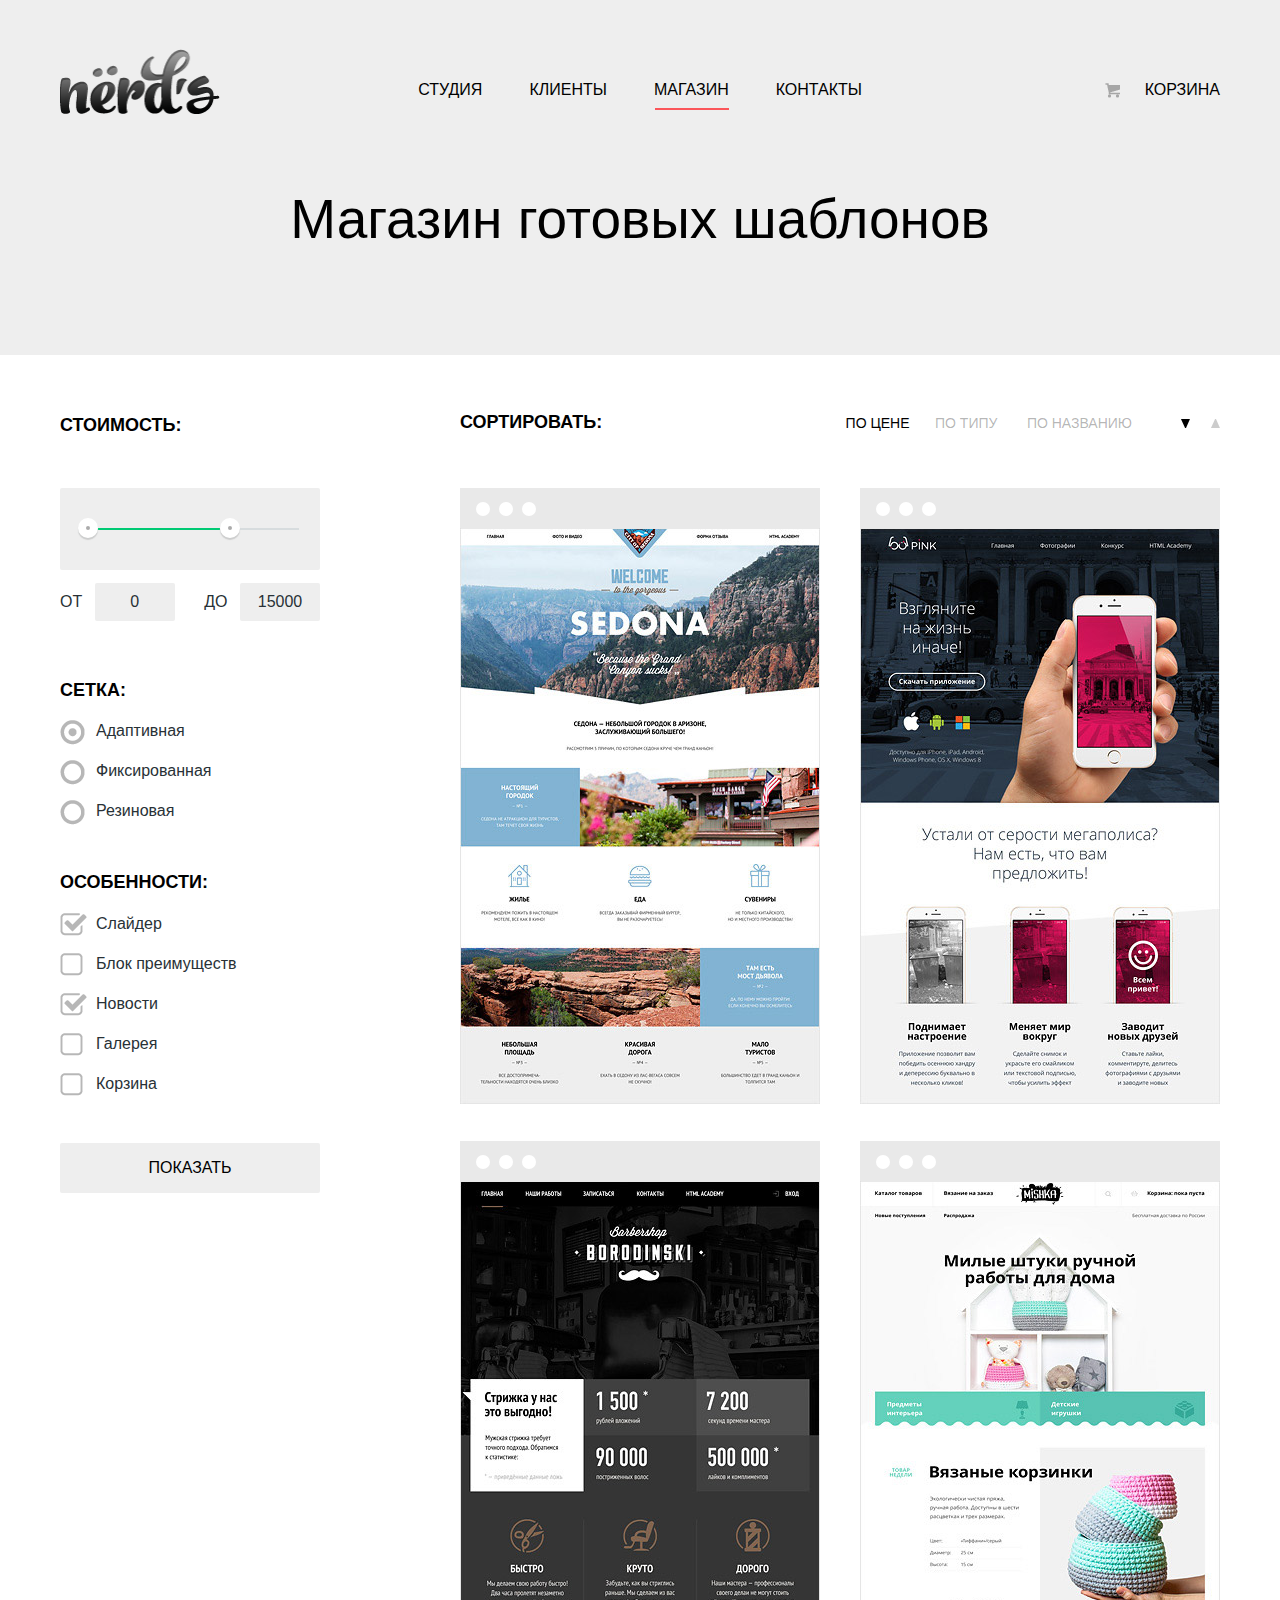
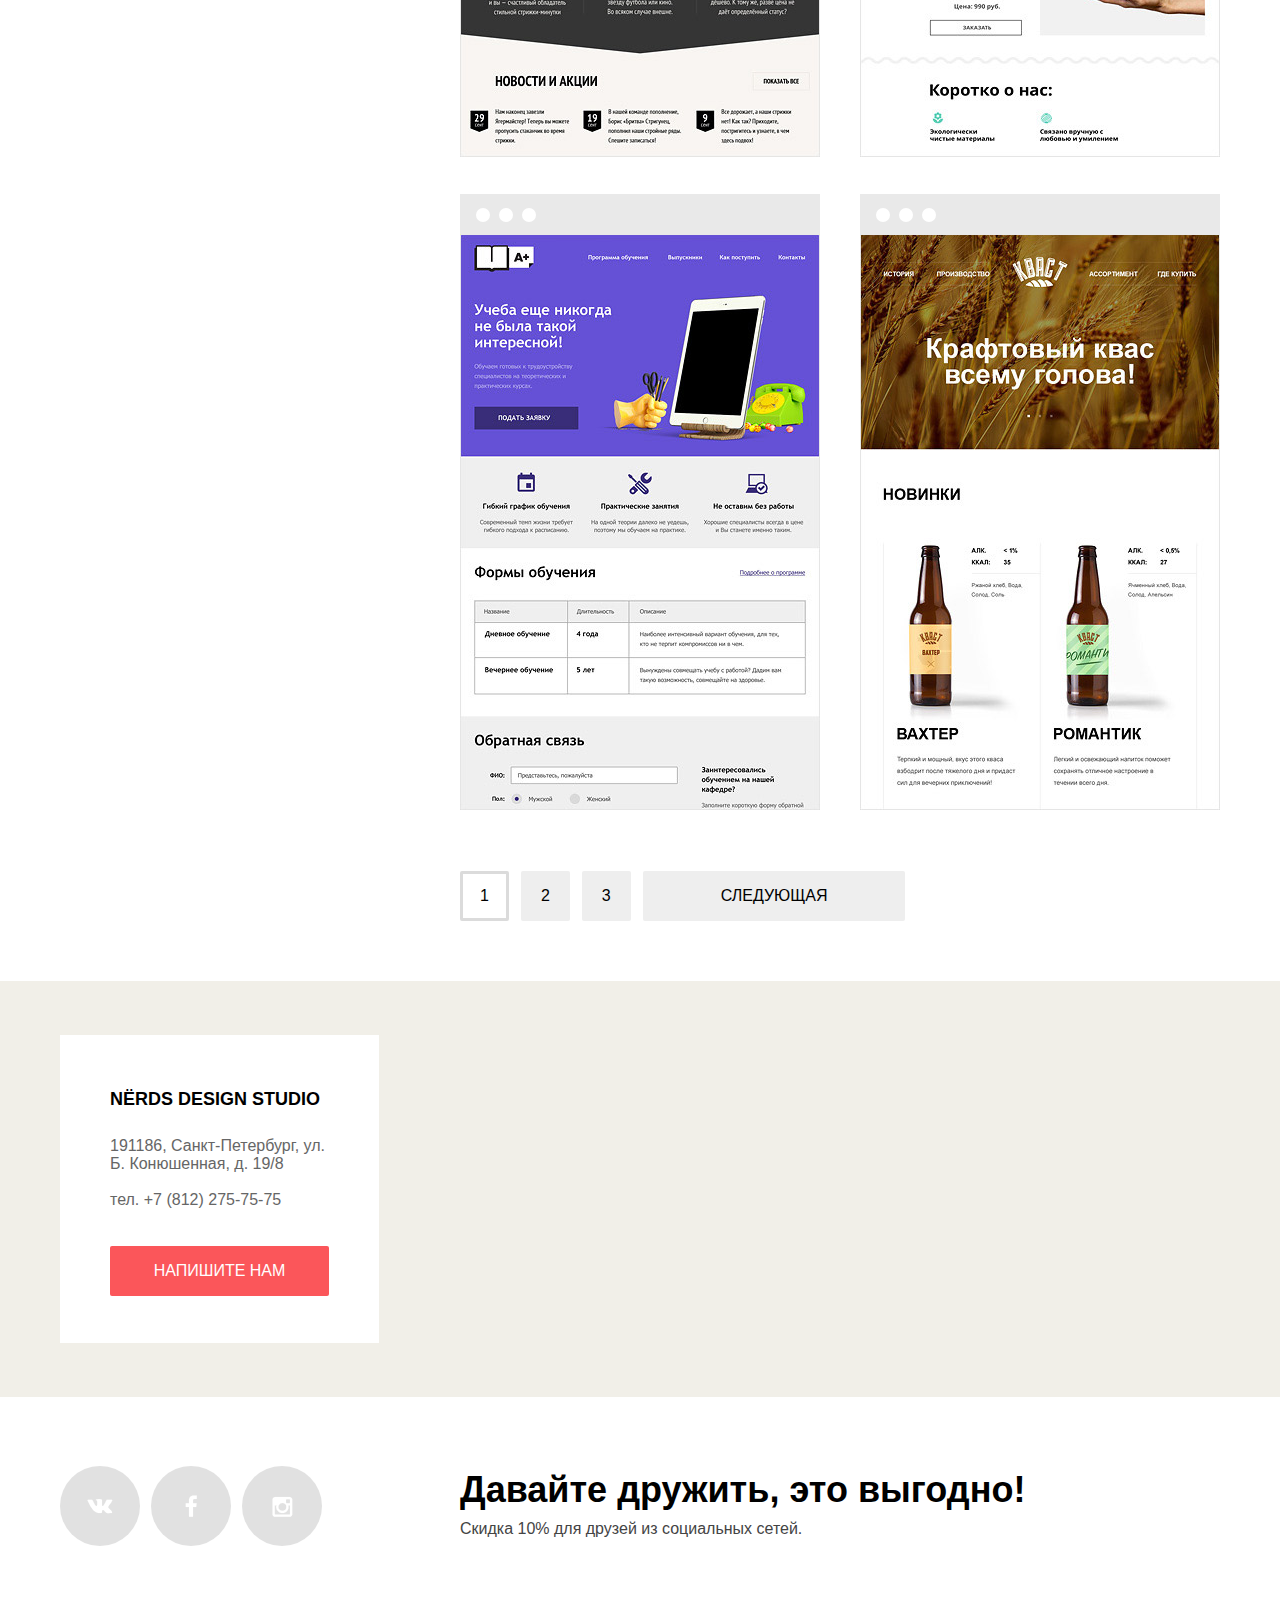
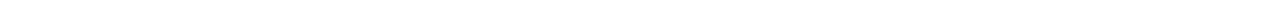
==== commit 6b9eedb1: "Изменения 1" ====
--- a/catalog.html
+++ b/catalog.html
@@ -1,10 +1,6 @@
 <!DOCTYPE html>
 <html lang="ru">
   <head>
-    <meta charset="utf-8">
-    <title>HTML Academy: Нёрдс</title>
-    <link href="https://fonts.googleapis.com/css?family=Roboto:400,500,700&amp;subset=cyrillic" rel="stylesheet">
-    <link href="css/normalize.css" rel="stylesheet">
     <link href="css/style.css" rel="stylesheet">
   </head>
   <body>
@@ -71,25 +67,16 @@
               <legend class="heading">Сетка:</legend>
               <ul>
                 <li>
-                  <label class="login-radio">
-                    <input type="radio" id="feature-dot-1" name="features" checked>
-                    <span class="radio-indicator  radio-indicator-1"></span>
-                    Адаптивная
-                  </label>
-                </li>
-                <li>
-                  <label class="login-radio">
-                    <input type="radio" id="feature-dot-2" name="features">
-                    <span class="radio-indicator  radio-indicator-2"></span>
-                    Фиксированная
-                  </label>
-                </li>
-                <li>
-                  <label class="login-radio">
-                    <input type="radio" id="feature-dot-3" name="features">
-                    <span class="radio-indicator  radio-indicator-3"></span>
-                    Резиновая
-                  </label>
+                  <input type="radio" id="feature-dot-1" name="features" checked>
+                  <label class="login-radio" for="feature-dot-1">Адаптивная</label>
+                </li>
+                <li>
+                  <input type="radio" id="feature-dot-2" name="features">
+                  <label class="login-radio" for="feature-dot-2">Фиксированная</label>
+                </li>
+                <li>
+                  <input type="radio" id="feature-dot-3" name="features">
+                  <label class="login-radio" for="feature-dot-3">Резиновая</label>
                 </li>
               </ul>
             </fieldset>
@@ -98,39 +85,24 @@
               <legend class="heading">Особенности:</legend>
               <ul>
                 <li>
-                  <label class="login-checkbox">
-                    <input type="checkbox" id="specification-tick-1" name="specification-1" checked>
-                    <span class="checkbox-indicator  checkbox-indicator-1"></span>
-                    Слайдер
-                  </label>
-                </li>
-                <li>
-                  <label class="login-checkbox">
-                    <input type="checkbox" id="specification-tick-2" name="specification-2">
-                    <span class="checkbox-indicator  checkbox-indicator-2"></span>
-                    Блок преимуществ
-                  </label>
-                </li>
-                <li>
-                  <label class="login-checkbox">
-                    <input type="checkbox" id="specification-tick-3" name="specification-3" checked>
-                    <span class="checkbox-indicator  checkbox-indicator-3"></span>
-                    Новости
-                  </label>
-                </li>
-                <li>
-                  <label class="login-checkbox">
-                    <input type="checkbox" id="specification-tick-4" name="specification-4">
-                    <span class="checkbox-indicator  checkbox-indicator-4"></span>
-                    Галерея
-                  </label>
-                </li>
-                <li>
-                  <label class="login-checkbox">
-                    <input type="checkbox" id="specification-tick-5" name="specification-5">
-                    <span class="checkbox-indicator  checkbox-indicator-5"></span>
-                    Корзина
-                  </label>
+                  <input type="checkbox" id="specification-tick-1" name="specification-1" checked>
+                  <label class="login-checkbox" for="specification-tick-1">Слайдер</label>
+                </li>
+                <li>
+                  <input type="checkbox" id="specification-tick-2" name="specification-2">
+                  <label class="login-checkbox" for="specification-tick-2">Блок преимуществ</label>
+                </li>
+                <li>
+                  <input type="checkbox" id="specification-tick-3" name="specification-3" checked>
+                  <label class="login-checkbox" for="specification-tick-3">Новости</label>
+                </li>
+                <li>
+                  <input type="checkbox" id="specification-tick-4" name="specification-4">
+                  <label class="login-checkbox" for="specification-tick-4">Галерея</label>
+                </li>
+                <li>
+                  <input type="checkbox" id="specification-tick-5" name="specification-5">
+                  <label class="login-checkbox" for="specification-tick-5">Корзина</label>
                 </li>
               </ul>
             </fieldset>
@@ -234,7 +206,9 @@
     </main>
 
     <footer>
-      <div class="section-footer  section-footer-map"></div>
+      <div class="section-footer  section-footer-map">
+        <iframe class="interactive-map" src="https://www.google.com/maps/embed?pb=!1m18!1m12!1m3!1d1998.599104365163!2d30.320894615831005!3d59.938794181876176!2m3!1f0!2f0!3f0!3m2!1i1024!2i768!4f13.1!3m3!1m2!1s0x4696310fca5ba729%3A0xea9c53d4493c879f!2z0JHQvtC70YzRiNCw0Y8g0JrQvtC90Y7RiNC10L3QvdCw0Y8g0YPQuy4sIDE5LCDQodCw0L3QutGCLdCf0LXRgtC10YDQsdGD0YDQsywg0KDQvtGB0YHQuNGPLCAxOTExODY!5e0!3m2!1sru!2sua!4v1479831384970" height="416" frameborder="0" allowfullscreen></iframe>
+      </div>
       <div class="section  footer">
         <div class="section-inner  footer-inner">
           <div class="contact-info  contact-info-inner">
@@ -263,7 +237,7 @@
       <form class="write-form" action="https://echo.htmlacademy.ru" method="post">
         <div class="write-form-field-1">
           <label for="text-name">Ваше имя:</label>
-          <input type="text" id="text-name" name="name" value="" placeholder="Представьтесь, пожалуйста" required autofocus>
+          <input type="text" id="text-name" name="your-name" value="" placeholder="Представьтесь, пожалуйста" required>
         </div>
         <div class="write-form-field-2">
           <label for="text-e-mail">Ваш e-mail:</label>
@@ -276,7 +250,7 @@
         <button class="button  write-info-button" type="submit">отправить</button>
       </form>
     </div>
-    <div class="modal-overlay"></div>
+    <!-- <div class="modal-overlay"></div> -->
 
     <script src="js/script.js"></script>
 
--- a/css/style.css
+++ b/css/style.css
@@ -459,6 +459,7 @@
 .index-content-left {
   float: left;
   width: 660px;
+  padding-bottom: 49px;
 }
 
 .index-content-left .statement {
@@ -469,6 +470,17 @@
   line-height: 45px;
 }
 
+.dash {
+  display: inline-block;
+  vertical-align: middle;
+  width: 30px;
+  height: 4px;
+  margin-left: 14px;
+  margin-right: 14px;
+  margin-bottom: 8px;
+  background: #000000;
+}
+
 .index-content-left .declaration {
   margin-bottom: 39px;
 }
@@ -666,7 +678,14 @@
 
 .section-footer-map {
   height: 416px;
-  background: #f1efe8 url("../img/map-marker.png") center top no-repeat;
+  /*background: #f1efe8 url("../img/map-marker.png") center top no-repeat;*/
+  background: #f1efe8;
+}
+
+.interactive-map {
+  width: 100%;
+  height: 416px;
+  border: 0;
 }
 
 /*================footer-map-inner========================*/
@@ -916,7 +935,7 @@
 
 /*==============================overlay=====================*/
 
-.modal-overlay {
+/*.modal-overlay {
   position: fixed;
   top: 0;
   left: 0;
@@ -925,7 +944,7 @@
   height: 100%;
   background: rgba(0, 0, 0, 0.5);
   display: none;
-}
+}*/
 
 /*=======================catalog.html=========================*/
 
@@ -1091,8 +1110,8 @@
   margin-bottom: 29px;
 }
 
-.login-radio input[type="radio"],
-.login-checkbox input[type="checkbox"] {
+.selection-grid input[type="radio"],
+.selection-specification input[type="checkbox"] {
   display: none;
 }
 
@@ -1108,18 +1127,13 @@
   color: #000000;
 }
 
-.login-radio:disabled,
-.login-checkbox:disabled {
-  color: rgba(40, 49, 54, 0.3);
-  cursor: default;
-}
-
 /*=========================radio  checkbox======================*/
 
-.radio-indicator {
+.login-radio::after {
   position: absolute;
   top: -2px;
   left: 0px;
+  content: "";
   width: 25px;
   height: 25px;
   background: url("../img/sprite.png") no-repeat;
@@ -1127,22 +1141,19 @@
   opacity: 0.4;
 }
 
-.radio-indicator:hover {
+.login-radio:hover::after {
   opacity: 1;
 }
 
-.radio-indicator:disabled {
-  opacity: 0.1;
-}
-
-.login-radio input[type="radio"]:checked + .radio-indicator {
+.selection-grid input[type="radio"]:checked + .login-radio::after {
   background-position: -258px -196px;
 }
 
-.checkbox-indicator {
+.login-checkbox::after {
   position: absolute;
   top: -2px;
   left: 0px;
+  content: "";
   width: 27px;
   height: 25px;
   background: url("../img/sprite.png") no-repeat;
@@ -1150,15 +1161,11 @@
   opacity: 0.4;
 }
 
-.checkbox-indicator:hover {
+.login-checkbox:hover::after {
   opacity: 1;
 }
 
-.checkbox-indicator:disabled {
-  opacity: 0.1;
-}
-
-.login-checkbox input[type="checkbox"]:checked + .checkbox-indicator {
+.selection-specification input[type="checkbox"]:checked + .login-checkbox::after {
   background-position: -113px -30px;
 }
 
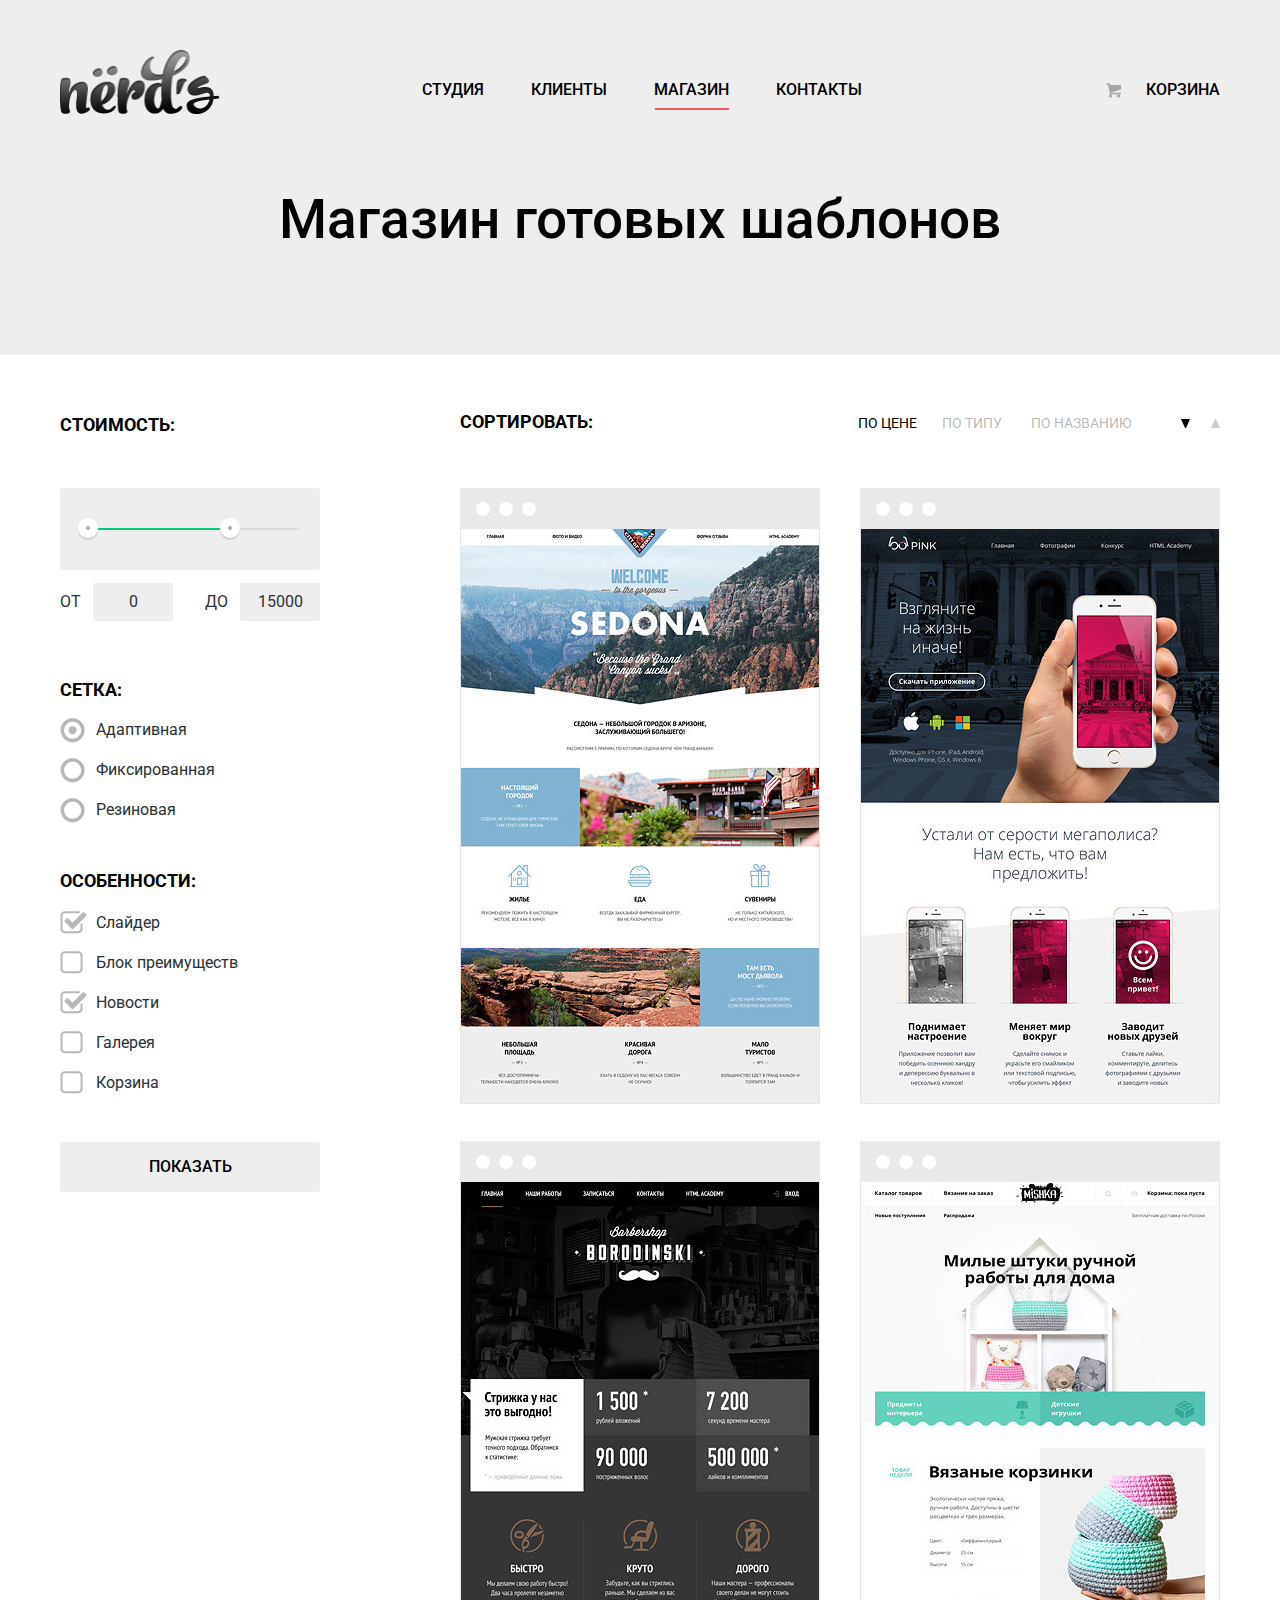
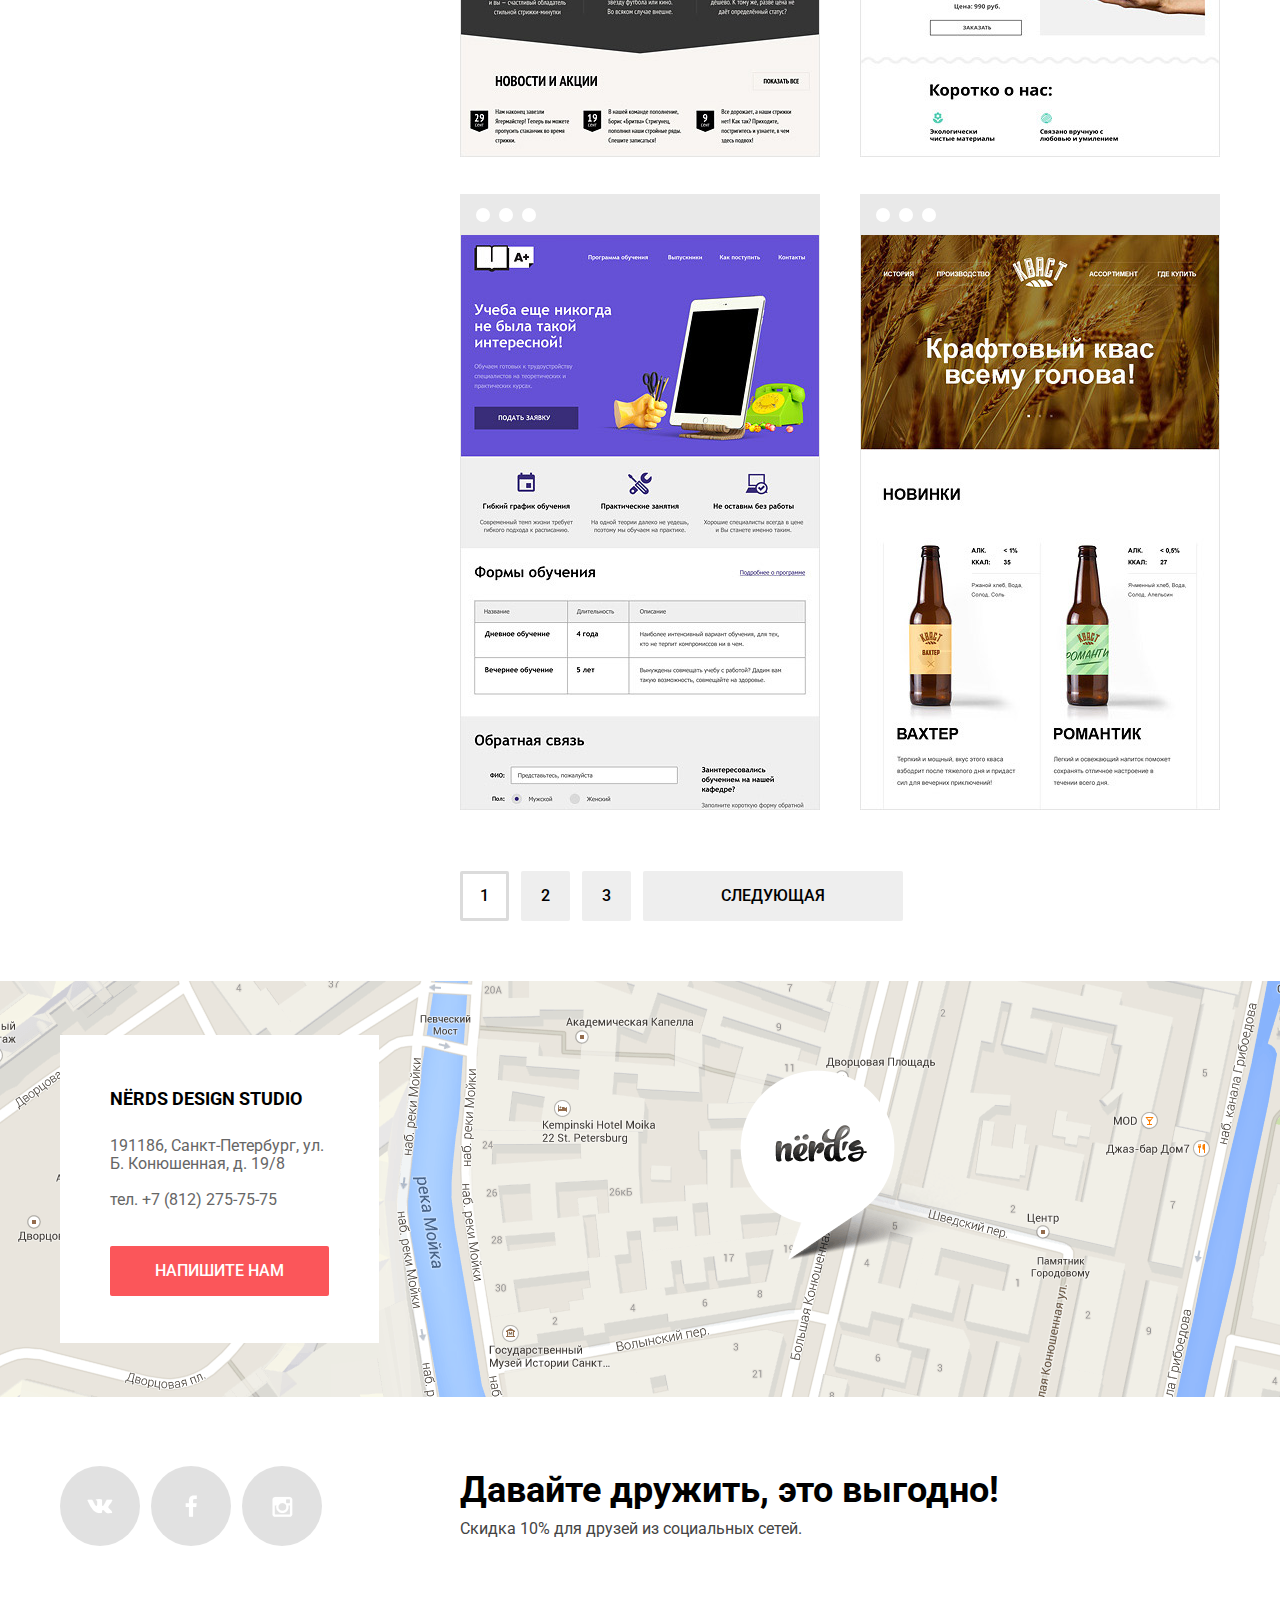
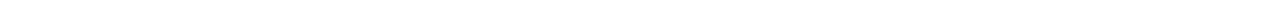
==== commit fa14093b: "Изменения 8" ====
--- a/catalog.html
+++ b/catalog.html
@@ -1,7 +1,11 @@
 <!DOCTYPE html>
 <html lang="ru">
   <head>
-    <link href="css/style.css" rel="stylesheet">
+    <meta charset="utf-8">
+    <title>HTML Academy: Нёрдс</title>
+    <link href="https://fonts.googleapis.com/css?family=Roboto:400,500,700&amp;subset=cyrillic" rel="stylesheet">
+    <link href="css/normalize.css" rel="stylesheet">
+    <link href="css/style.min.css" rel="stylesheet">
   </head>
   <body>
 
@@ -207,7 +211,8 @@
 
     <footer>
       <div class="section-footer  section-footer-map">
-        <iframe class="interactive-map" src="https://www.google.com/maps/embed?pb=!1m18!1m12!1m3!1d1998.599104365163!2d30.320894615831005!3d59.938794181876176!2m3!1f0!2f0!3f0!3m2!1i1024!2i768!4f13.1!3m3!1m2!1s0x4696310fca5ba729%3A0xea9c53d4493c879f!2z0JHQvtC70YzRiNCw0Y8g0JrQvtC90Y7RiNC10L3QvdCw0Y8g0YPQuy4sIDE5LCDQodCw0L3QutGCLdCf0LXRgtC10YDQsdGD0YDQsywg0KDQvtGB0YHQuNGPLCAxOTExODY!5e0!3m2!1sru!2sua!4v1479831384970" height="416" frameborder="0" allowfullscreen></iframe>
+        <iframe class="interactive-map" src="https://www.google.com/maps/embed?pb=!1m18!1m12!1m3!1d1998.599104365163!2d30.320894615831005!3d59.938794181876176!2m3!1f0!2f0!3f0!3m2!1i1024!2i768!4f13.1!3m3!1m2!1s0x4696310fca5ba729%3A0xea9c53d4493c879f!2z0JHQvtC70YzRiNCw0Y8g0JrQvtC90Y7RiNC10L3QvdCw0Y8g0YPQuy4sIDE5LCDQodCw0L3QutGCLdCf0LXRgtC10YDQsdGD0YDQsywg0KDQvtGB0YHQuNGPLCAxOTExODY!5e0!3m2!1sru!2sua!4v1479831384970" height="416" allowfullscreen>
+        </iframe>
       </div>
       <div class="section  footer">
         <div class="section-inner  footer-inner">
--- a/css/style.min.css
+++ b/css/style.min.css
@@ -0,0 +1 @@
+body{min-width:1200px;margin:0;padding:0;font-family:"Roboto","Arial",sans-serif;color:#000}.sprite{background-image:url(../img/sprite.png);background-repeat:no-repeat;display:block}.sprite-checkbox-of{width:23px;height:23px;background-position:-30px -30px}.sprite-checkbox-on{width:27px;height:23px;background-position:-113px -30px}.sprite-close-cross{width:21px;height:21px;background-position:-200px -30px}.sprite-fb-icon,.sprite-fb-icon-down{width:12px;height:22px;background-position:-200px -111px}.sprite-fb-icon-down{background-position:-30px -193px}.sprite-icon-basket{width:15px;height:15px;background-position:-102px -193px}.sprite-insta-icon{width:21px;height:21px;background-position:-177px -193px}.sprite-insta-icon-down{width:21px;height:21px;background-position:-281px -30px}.sprite-radio-off,.sprite-radio-on{width:25px;height:25px;background-position:-272px -111px}.sprite-radio-on{background-position:-258px -196px}.sprite-sort-down,.sprite-sort-up{width:9px;height:9px;background-position:-30px -281px}.sprite-sort-up{background-position:-99px -281px}.sprite-vk-icon,.sprite-vk-icon-down{width:26px;height:15px;background-position:-168px -281px}.sprite-vk-icon-down{background-position:-254px -281px}img{max-width:100%;height:auto}.section{min-width:1200px}.header{background-color:#eee}.section-inner{width:1160px;margin:0 auto;padding:0 20px}.header-inner{border-top:1px solid transparent}.section-inner::after{display:table;content:"";clear:both}.header-logo{float:left;width:160px;height:65px;margin-top:48px;margin-right:40px}.header-logo img{width:161px}.header-logo-catalog:hover{opacity:.8}.header-logo-catalog:active{opacity:.3}.main-navigation{float:left;width:602px;text-align:right}.main-navigation ul{margin:0;padding:0;font-size:0;list-style:none}.main-navigation li{display:inline-block;vertical-align:top;font-size:16px;font-weight:500;line-height:30px}.main-navigation a{display:block;margin-top:74px;margin-left:47px;color:#000;text-decoration:none}.main-navigation-contact{margin-left:1px}.main-navigation a:hover{color:#fb565a}.main-navigation a:active{color:rgba(0,0,0,.3)}.main-navigation .active-3{position:relative}.main-navigation .active-3::after{position:absolute;bottom:-5px;right:0;content:"";width:74px;height:2px;background-color:#fb565a}.active-3 a:hover{color:#000}.user-block{float:right;max-width:160px;margin-top:74px}.login{position:relative;display:inline-block;vertical-align:top;padding-left:50px;font-size:16px;font-weight:500;line-height:30px;color:#000;text-decoration:none}.login:hover{color:#fb565a}.login:active{color:rgba(0,0,0,.3)}.login::before{position:absolute;top:8px;left:10px;content:"";width:15px;height:15px;background:url(../img/sprite.png) no-repeat;background-position:-102px -193px;opacity:.3}.slider{margin-bottom:80px;background-color:#eee}.slider-inner{position:relative}.slide-toggle{display:none}.slider-dots{position:absolute;top:322px;left:549px;z-index:100;width:105px;height:10px;line-height:0;text-align:center}.slider-dots label{display:inline-block;vertical-align:top;width:4px;height:4px;margin:0 12px;background:#fff;border:2px solid #fff;border-radius:50%;cursor:pointer;box-shadow:0 0 0 5px #fff}.slider-toggle-1:checked~.slider-dots label:nth-child(1),.slider-toggle-2:checked~.slider-dots label:nth-child(2),.slider-toggle-3:checked~.slider-dots label:nth-child(3){border-color:#c1c1c1}.slider-item{display:none}.slider-toggle-1:checked~.slider-list .slider-item-1,.slider-toggle-2:checked~.slider-list .slider-item-2,.slider-toggle-3:checked~.slider-list .slider-item-3{display:block}.slider-item-image{float:right;width:760px;height:431px}.slider-item-text{padding-top:78px}.statement{margin:0 0 26px;padding:0;font-size:55px;font-weight:500;line-height:55px;color:#000}.declaration{margin:0;padding:0;font-size:16px;font-weight:400;line-height:24px;color:#283136}.button{display:inline-block;vertical-align:top;padding-top:13px;padding-bottom:16px;font-size:16px;font-weight:500;font-family:"Roboto","Arial",sans-serif;line-height:18px;color:#fff;background-color:#fb565a;text-transform:uppercase;text-decoration:none;text-align:center;border:none;outline:none;cursor:pointer;border-top:3px solid transparent;border-radius:2px}.button:hover{background-color:#e74246}.button:active{color:rgba(255,255,255,.3);background-color:#d7373b;border-top-color:#c13135}.slider-button{width:240px;margin-top:39px}.slider-item-text-2,.slider-item-text-3{position:absolute}.company-description-inner::after,.directions-inner::after{display:block;content:"";clear:both;height:2px;background:#eee}.features{float:left;width:300px;margin-right:100px;margin-bottom:80px}.features:last-child{margin-right:0}.features-title{margin-top:21px;margin-bottom:15px;font-size:24px;font-weight:700;line-height:30px}.contact-info p,.features p{font-size:16px;font-weight:400}.features p{margin-bottom:32px;line-height:24px;color:#283136}.features .button{width:160px}.btn-apps{background-color:#00ca74}.btn-apps:hover{background-color:#00bc6c}.btn-apps:active{color:rgba(255,255,255,.3);background-color:#00aa62;border-top-color:#009958}.btn-presentations{background-color:#efc84a}.btn-presentations:hover{background-color:#eab534}.btn-presentations:active{color:rgba(255,255,255,.3);background-color:#e5a722;border-top-color:#ce961f}.index-content-left{float:left;width:660px;padding-bottom:49px}.index-content-left .statement{margin-top:74px;margin-bottom:33px;font-size:45px;font-weight:500;line-height:45px}.dash{display:inline-block;vertical-align:middle;width:30px;height:4px;margin-left:14px;margin-right:14px;margin-bottom:8px;background:#000}.index-content-left .declaration{margin-bottom:39px}.list,.subtitle{margin-bottom:24px}.list-description li,.subtitle{font-size:16px;font-weight:700;line-height:24px}.list-description ul{margin:0;padding:0;font-size:0;color:#283136;list-style:none}.list-description li{position:relative;font-weight:400}.list{padding-left:36px}.list::before{position:absolute;top:11px;left:1px;content:"";width:25px;height:2px;background-color:#fb565a}.index-content-right{float:right;width:360px}.index-logo{width:360px;height:208px;margin-top:40px;margin-bottom:36px}.index-content-right .subtitle{margin-bottom:41px;padding-left:3px;text-align:center}.list-description-right::after{display:table;content:"";clear:both;margin-bottom:75px}.block{float:left;width:119px}.block-upper{margin-bottom:19px;font-size:45px;font-weight:700;line-height:45px}.block-upper span{vertical-align:top;font-size:27px;font-weight:700;line-height:27px}.block-lower{margin-bottom:1px;font-size:16px;font-weight:400;line-height:18px;color:#283136}.partners{margin-bottom:80px}.partners-inner::after{display:block;content:"";clear:both;height:2px;margin-top:40px;background-color:#eee}.partner{position:relative;display:inline-block;vertical-align:top}.partner-1{margin-left:31px;margin-right:93px;padding-top:62px}.partner-2{margin-right:99px;padding-top:46px}.partner-3{margin-right:117px;padding-top:65px}.partner-4{padding-top:52px}.partner-1::after,.partner-2::after,.partner-3::after{position:absolute;content:"";width:2px;height:52px;background:#eee}.partner-1::after{bottom:18px;right:-51px}.partner-2::after{bottom:24px;right:-46px}.partner-3::after{bottom:5px;right:-58px}.partners-logo{opacity:.2}.partners-logo-1{width:199px;height:68px}.partners-logo-2{width:209px;height:86px}.partners-logo-3{width:185px;height:52px}.partners-logo-4{width:173px;height:84px}.partners-logo:hover{opacity:1}.partners-logo:active{opacity:.1}.section-footer-map{height:416px;background:#f1efe8 url(../img/map-marker.png) center top no-repeat}.interactive-map{width:100%;height:416px;border:0}.footer-inner{position:relative;padding-top:69px;padding-bottom:69px}.footer-inner::after{display:table;content:"";clear:both}.contact-info{position:absolute;top:-362px;z-index:5;width:319px;padding:31px 50px 47px;background:#fff;box-sizing:border-box}.index-info-title{margin-bottom:23px;font-size:18px;font-weight:700;line-height:30px}.contact-info p{line-height:18px;color:#666}.address{margin-bottom:18px}.contact-tel{margin-bottom:37px}.index-info-button{width:100%}.footer-content{float:right;width:760px;margin-top:6px}.footer-content .statement{margin-bottom:10px;font-size:36px;font-weight:700;line-height:36px}.footer-content .declaration,.write-form input{font-size:16px;font-weight:400;line-height:22px;color:#444}.footer-socials{width:280px;text-align:center}.social-btn{float:left;width:80px;height:80px;margin-right:11px;font-size:0;background:#e1e1e1 url(../img/sprite.png) no-repeat center;text-decoration:none;border-radius:50%}.social-btn:hover{background-color:#e74246}.social-btn:active{background-color:#d7373b;box-shadow:inset 0 3px rgba(0,1,1,.1)}.social-btn-vk{background-position:-141px -248px}.social-btn-vk:active{background-position:-227px -248px}.social-btn-fb{background-position:-166px -82px}.social-btn-fb:active{background-position:4px -164px}.social-btn-inst{background-position:-147px -163px}.social-btn-inst:active{background-position:-251px 0}@keyframes movement{0%{transform:translateY(-1000px)}to{transform:translateY(0)}}.modal-content{position:fixed;left:50%;top:0;z-index:100;width:960px;min-height:590px;margin-left:-481px;padding-top:67px;padding-left:100px;padding-right:100px;background:#fff;box-sizing:border-box;box-shadow:0 20px 40px rgba(0,1,1,.75);display:none}.modal-content-show{display:block;animation:movement .8s}.modal-content-close{position:absolute;top:78px;right:90px;width:21px;height:21px;font-size:0;background:url(../img/sprite.png) no-repeat;background-position:-200px -30px;border:0;outline:0;cursor:pointer;opacity:.3}.login-checkbox:hover::after,.login-radio:hover::after,.modal-content-close:hover{opacity:1}.modal-content-close:active{opacity:.1}.modal-content-title{margin:0 0 40px;font-size:45px;font-weight:500;line-height:45px}.write-form-field-1 label,.write-form-field-2 label,.write-form-field-3 label{display:block;width:360px;font-size:16px;font-weight:700;line-height:18px;overflow:hidden}.write-form input{font-family:"Roboto","Arial",sans-serif;line-height:18px;border:2px solid #d7dcde;box-sizing:border-box;border-radius:2px;outline:none}.write-form-field-1 input,.write-form-field-2 input{width:360px;min-height:50px;margin-top:9px;margin-bottom:33px;padding:0 12px}.write-form-field-1{float:left}.write-form-field-2{float:right}.write-form-field-3{clear:both;width:100%}.write-form-field-3 input{width:100%;margin-top:9px;padding:11px 12px 85px}.write-info-button{width:260px;margin-top:48px}.write-form input:hover{border:2px solid #b4b9bb}.write-form input:focus{border:2px solid #000}.catalog-directions{background-color:#eee;box-sizing:border-box}.catalog-subtitle h1{margin:0;padding:78px 0 108px;font-size:55px;font-weight:500;line-height:55px;text-align:center}.catalog-filter{float:left;width:260px;min-height:300px;padding-bottom:30px}.field{margin:0;padding:0;border:none;outline:none}.heading{padding:0;font-size:18px;font-weight:700;text-transform:uppercase}.range-filter{width:260px;margin-top:60px;margin-bottom:59px}.range-controls{position:relative;margin-top:52px;margin-bottom:13px;padding:40px 21px;background:#eee;border-radius:2px}.range-controls .scale{height:2px;background:#d7dcde}.range-controls .bar{width:139px;height:2px;background:#00ca74}.range-controls .toggle{position:absolute;top:30px;left:0;width:4px;height:4px;background:#ababab;border:8px solid #fff;border-radius:50%;cursor:pointer;box-shadow:0 2px 1px 0 #cccdcd}.range-controls .toggle-min{left:18px}.range-controls .toggle-max{left:160px}.field ul,.price-controls{font-size:0}.price-controls label{display:inline-block;vertical-align:middle;width:50%;font-size:16px;font-weight:400;color:#283136;text-transform:uppercase}.max-price{text-align:right}.price-controls input{width:60px;margin-left:8px;padding:8px 10px;font-size:16px;font-weight:400;line-height:22px;font-family:"Roboto","Arial",sans-serif;font-style:normal;color:#283136;background:#eee;border:none;text-align:center;outline:none;border-radius:2px}.field ul{margin:0;padding:0;list-style:none}.field li{font-size:16px;line-height:20px}.selection-grid label,.selection-specification label{color:#283136}.field li,.selection-grid legend{margin-bottom:20px}.selection-specification legend{margin-bottom:21px}.selection-grid{margin-bottom:31px}.selection-specification{margin-bottom:29px}.selection-grid input[type=radio],.selection-specification input[type=checkbox]{display:none}.login-checkbox,.login-radio{position:relative;padding-left:36px;cursor:pointer}.login-checkbox:hover,.login-radio:hover{color:#000}.login-radio::after{position:absolute;top:-2px;left:0;content:"";width:25px;height:25px;background:url(../img/sprite.png) no-repeat;background-position:-272px -111px;opacity:.4}.selection-grid input[type=radio]:checked+.login-radio::after{background-position:-258px -196px}.login-checkbox::after{position:absolute;top:-2px;left:0;content:"";width:27px;height:25px;background:url(../img/sprite.png) no-repeat;background-position:-30px -30px;opacity:.4}.selection-specification input[type=checkbox]:checked+.login-checkbox::after{background-position:-113px -30px}.catalog-btn{width:260px;color:#000;background-color:#eee}.catalog-btn:hover{background-color:#dfdfdf}.catalog-btn:active{border-top-color:#bfbfbf;color:rgba(0,0,0,.3);background-color:#d5d5d5}.catalog-section{float:right;width:760px;padding-top:58px}.sorting{width:100%;min-height:10px;margin-bottom:20px;text-transform:uppercase;box-sizing:border-box}.sorting::after{display:table;content:"";clear:both}.sorting-heading{float:left;width:160px;margin-right:40px}.sorting-activity{float:left;width:472px;text-align:right}.sorting-icon{float:right;max-width:60px}.sorting a,.sorting h4,.sorting span{display:inline-block;vertical-align:bottom}.sorting h4{margin:0 267px 0 0;font-size:18px;font-weight:700;line-height:18px}.sorting a{margin-left:25px;font-size:14px;font-weight:400;line-height:15px;text-decoration:none}a.activity-2{margin-left:21px}.activity-2,.activity-3{color:rgba(0,0,0,.3)}.activity-2:hover,.activity-3:hover{color:rgba(0,0,0,.6)}.activity-2:active,.activity-3:active{color:#000}.sorting span{content:"";width:9px;height:9px;margin-bottom:3px;cursor:pointer}.sorting .icon-1,.sorting .icon-2{background:url(../img/sprite.png) no-repeat;background-position:-30px -281px}.sorting .icon-2{margin-left:17px;background-position:-99px -281px;opacity:.2}.sorting .icon-1:hover,.sorting .icon-2:hover{opacity:.4}.catalog-item:hover .catalog-item-description,.sorting .icon-1:active,.sorting .icon-2:active{opacity:1}.catalog-list{font-size:0}.catalog-item{position:relative;display:inline-block;vertical-align:top;width:360px;margin-right:40px;margin-top:37px;padding-top:40px;background-color:#e9e9e9;box-sizing:border-box}.catalog-item::after{position:absolute;top:0;left:1px;z-index:10;display:block;content:"";width:358px;height:41px;border-radius:2px 2px 0 0;background-color:#e9e9e9;transition:background-color .3s linear}.catalog-item::before{position:absolute;top:14px;left:16px;z-index:100;display:block;content:"";width:14px;height:14px;background-color:#fff;border-radius:50%;box-shadow:23px 0 0 0 #fff,46px 0 0 0 #fff}.catalog-item-img img{width:360px;height:576px}.catalog-item:nth-child(2n){margin-right:0}.catalog-item:hover{background-color:#e5e5e5;box-shadow:0 6px 15px rgba(0,1,1,.25)}.catalog-item:hover::after{background-color:#4d4d4d}.catalog-item-description{position:absolute;bottom:0;left:1px;display:block;width:358px;padding:30px 66px 107px;background-color:#eee;opacity:0;text-align:center;box-sizing:border-box;transition:opacity .5s linear}.catalog-item-description a{font:700 18px/24px "Roboto","Arial",sans-serif;color:#000;text-transform:uppercase;text-decoration:none}.catalog-item-description p{overflow:hidden;margin-top:18px;font:400 16px/18px "Roboto","Arial",sans-serif;color:#666}.catalog-item-buy{position:absolute;left:79px;bottom:43px;display:block;width:200px;font:500 16px/18px "Roboto","Arial",sans-serif}.catalog-item-buy:active{color:#fff}.paginator{clear:both;width:100%;margin-top:61px;margin-bottom:60px;font-size:0;box-sizing:border-box}.paginator a{margin-right:12px;padding-right:20px;padding-left:20px;color:#000;background-color:#eee}.paginator .disabled{padding:13px 17px;border:3px solid #dbdbdb;background-color:#fff}.paginator .next{padding-right:78px;padding-left:78px}.paginator .current:hover,.paginator .next:hover{background-color:#dfdfdf}.paginator .current:active,.paginator .next:active{border-top-color:#bfbfbf;color:rgba(0,0,0,.3);background-color:#d5d5d5}.paginator .disabled:active{color:#000}
